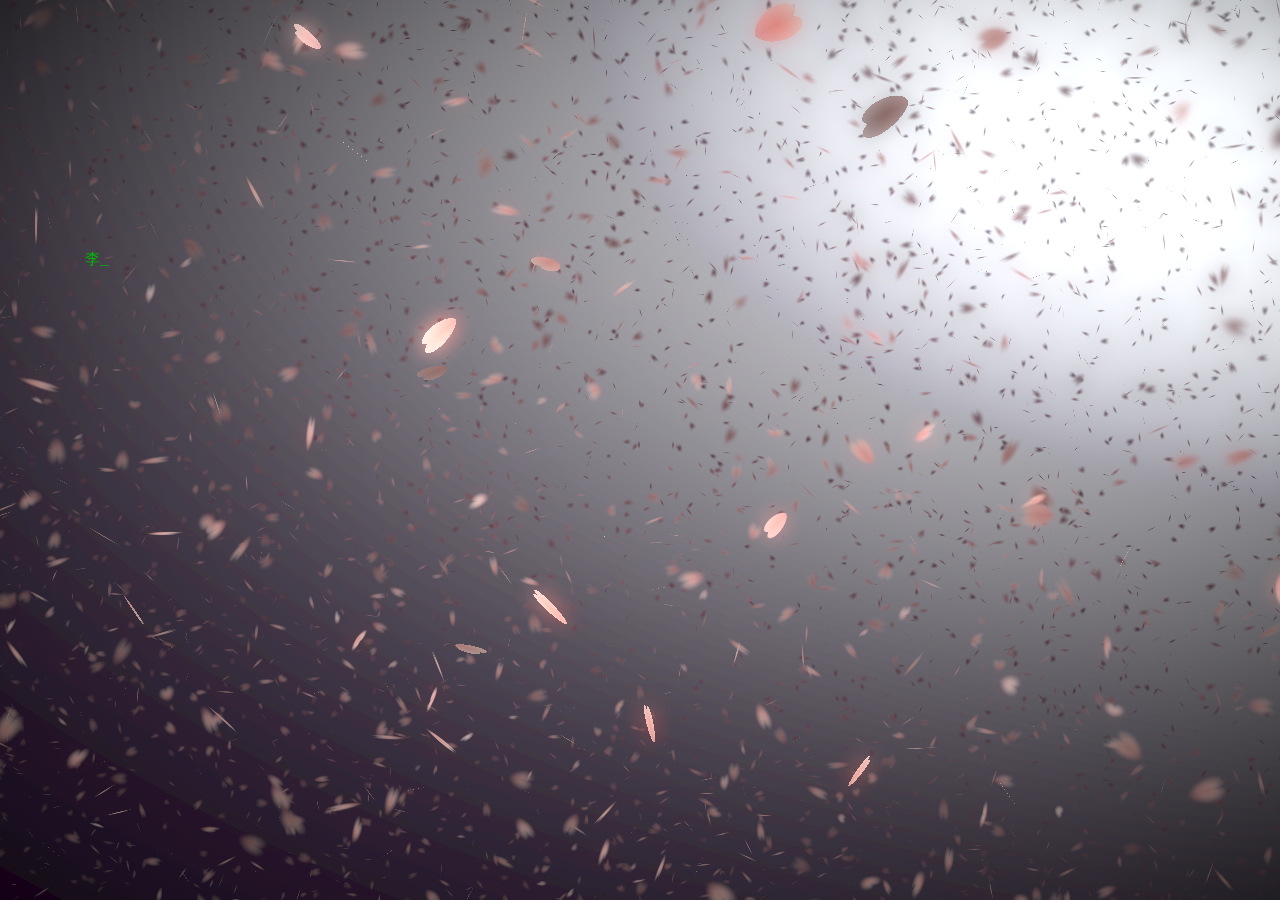
==== loveyou/index.html @ 6bc4e4ee "Update index.html" ====
<!DOCTYPE HTML>
<html lang="en">
<head>
    <title>I Love you</title>
    <meta http-equiv="content-type" content="text/html; charset=UTF-8">
    <style type="text/css">
        body {
            margin: 0;
            padding: 0;
            background: #ffe;
            font-size: 12px;
            overflow: auto
        }
        #mainDiv {
            width: 100%;
            height: 100%
        }
        #loveHeart {
            float: left;
            width: 670px;
            height: 625px
        }
        #garden {
            width: 100%;
            height: 100%
        }
        #elapseClock {
            text-align: right;
            font-size: 18px;
            margin-top: 10px;
            margin-bottom: 10px
        }
        #words {
            font-family: "sans-serif";
            width: 500px;
            font-size: 24px;
            color: #666
        }
        #messages {
            display: none
        }
        #elapseClock .digit {
            font-family: "digit";
            font-size: 36px
        }
        #loveu {
            padding: 5px;
            font-size: 22px;
            margin-top: 80px;
            margin-right: 120px;
            text-align: right;
            display: none
        }
        #loveu .signature {
            margin-top: 10px;
            font-size: 20px;
            font-style: italic
        }
        #clickSound {
            display: none
        }
        #code {
            float: left;
            width: 440px;
            height: 400px;
            color: #333;
            font-family: "Consolas", "Monaco", "Bitstream Vera Sans Mono", "Courier New", "sans-serif";
            font-size: 15px;
            line-height: 1.5
        }
        #code .string {
            color: #2a36ff
        }
        #code .keyword {
            color: #7f0055;
            font-weight: bold
        }
        #code .placeholder {
            margin-left: 15px
        }
        #code .space {
            margin-left: 7px
        }
        #code .comments {
            color: #02BB02;
        }
        #copyright {
            margin-top: 10px;
            text-align: center;
            width: 100%;
            color: #666
        }
        #errorMsg {
            width: 100%;
            text-align: center;
            font-size: 24px;
            position: absolute;
            top: 100px;
            left: 0
        }
        #copyright a {
            color: #666
        }
    </style>
    <script type="text/javascript">
        (function (A, w) {
            function ma() {
                if (!c.isReady) {
                    try {
                        s.documentElement.doScroll("left")
                    } catch (a) {
                        setTimeout(ma, 1);
                        return
                    }
                    c.ready()
                }
            }
            function Qa(a, b) {
                b.src ? c.ajax({
                    url: b.src,
                    async: false,
                    dataType: "script"
                }) : c.globalEval(b.text || b.textContent || b.innerHTML || "");
                b.parentNode && b.parentNode.removeChild(b)
            }
            function X(a, b, d, f, e, j) {
                var i = a.length;
                if (typeof b === "object") {
                    for (var o in b) X(a, o, b[o], f, e, d);
                    return a
                }
                if (d !== w) {
                    f = !j && f && c.isFunction(d);
                    for (o = 0; o < i; o++) e(a[o], b, f ? d.call(a[o], o, e(a[o], b)) : d, j);
                    return a
                }
                return i ?
                    e(a[0], b) : w
            }

            function J() {
                return (new Date).getTime()
            }

            function Y() {
                return false
            }

            function Z() {
                return true
            }

            function na(a, b, d) {
                d[0].type = a;
                return c.event.handle.apply(b, d)
            }

            function oa(a) {
                var b, d = [], f = [], e = arguments, j, i, o, k, n, r;
                i = c.data(this, "events");
                if (!(a.liveFired === this || !i || !i.live || a.button && a.type === "click")) {
                    a.liveFired = this;
                    var u = i.live.slice(0);
                    for (k = 0; k < u.length; k++) {
                        i = u[k];
                        i.origType.replace(O, "") === a.type ? f.push(i.selector) : u.splice(k--, 1)
                    }
                    j = c(a.target).closest(f, a.currentTarget);
                    n = 0;
                    for (r =
                             j.length; n < r; n++) for (k = 0; k < u.length; k++) {
                        i = u[k];
                        if (j[n].selector === i.selector) {
                            o = j[n].elem;
                            f = null;
                            if (i.preType === "mouseenter" || i.preType === "mouseleave") f = c(a.relatedTarget).closest(i.selector)[0];
                            if (!f || f !== o) d.push({elem: o, handleObj: i})
                        }
                    }
                    n = 0;
                    for (r = d.length; n < r; n++) {
                        j = d[n];
                        a.currentTarget = j.elem;
                        a.data = j.handleObj.data;
                        a.handleObj = j.handleObj;
                        if (j.handleObj.origHandler.apply(j.elem, e) === false) {
                            b = false;
                            break
                        }
                    }
                    return b
                }
            }

            function pa(a, b) {
                return "live." + (a && a !== "*" ? a + "." : "") + b.replace(/\./g, "`").replace(/ /g,
                    "&")
            }

            function qa(a) {
                return !a || !a.parentNode || a.parentNode.nodeType === 11
            }

            function ra(a, b) {
                var d = 0;
                b.each(function () {
                    if (this.nodeName === (a[d] && a[d].nodeName)) {
                        var f = c.data(a[d++]), e = c.data(this, f);
                        if (f = f && f.events) {
                            delete e.handle;
                            e.events = {};
                            for (var j in f) for (var i in f[j]) c.event.add(this, j, f[j][i], f[j][i].data)
                        }
                    }
                })
            }

            function sa(a, b, d) {
                var f, e, j;
                b = b && b[0] ? b[0].ownerDocument || b[0] : s;
                if (a.length === 1 && typeof a[0] === "string" && a[0].length < 512 && b === s && !ta.test(a[0]) && (c.support.checkClone || !ua.test(a[0]))) {
                    e =
                        true;
                    if (j = c.fragments[a[0]]) if (j !== 1) f = j
                }
                if (!f) {
                    f = b.createDocumentFragment();
                    c.clean(a, b, f, d)
                }
                if (e) c.fragments[a[0]] = j ? f : 1;
                return {fragment: f, cacheable: e}
            }

            function K(a, b) {
                var d = {};
                c.each(va.concat.apply([], va.slice(0, b)), function () {
                    d[this] = a
                });
                return d
            }

            function wa(a) {
                return "scrollTo" in a && a.document ? a : a.nodeType === 9 ? a.defaultView || a.parentWindow : false
            }

            var c = function (a, b) {
                    return new c.fn.init(a, b)
                }, Ra = A.jQuery, Sa = A.$, s = A.document, T, Ta = /^[^<]*(<[\w\W]+>)[^>]*$|^#([\w-]+)$/,
                Ua = /^.[^:#\[\.,]*$/,
                Va = /\S/,
                Wa = /^(\s|\u00A0)+|(\s|\u00A0)+$/g, Xa = /^<(\w+)\s*\/?>(?:<\/\1>)?$/, P = navigator.userAgent,
                xa = false,
                Q = [], L, $ = Object.prototype.toString, aa = Object.prototype.hasOwnProperty,
                ba = Array.prototype.push,
                R = Array.prototype.slice, ya = Array.prototype.indexOf;
            c.fn = c.prototype = {
                init: function (a, b) {
                    var d, f;
                    if (!a) return this;
                    if (a.nodeType) {
                        this.context = this[0] = a;
                        this.length = 1;
                        return this
                    }
                    if (a === "body" && !b) {
                        this.context = s;
                        this[0] = s.body;
                        this.selector = "body";
                        this.length = 1;
                        return this
                    }
                    if (typeof a === "string") if ((d = Ta.exec(a)) &&
                        (d[1] || !b)) if (d[1]) {
                        f = b ? b.ownerDocument || b : s;
                        if (a = Xa.exec(a)) if (c.isPlainObject(b)) {
                            a = [s.createElement(a[1])];
                            c.fn.attr.call(a, b, true)
                        } else a = [f.createElement(a[1])]; else {
                            a = sa([d[1]], [f]);
                            a = (a.cacheable ? a.fragment.cloneNode(true) : a.fragment).childNodes
                        }
                        return c.merge(this, a)
                    } else {
                        if (b = s.getElementById(d[2])) {
                            if (b.id !== d[2]) return T.find(a);
                            this.length = 1;
                            this[0] = b
                        }
                        this.context = s;
                        this.selector = a;
                        return this
                    } else if (!b && /^\w+$/.test(a)) {
                        this.selector = a;
                        this.context = s;
                        a = s.getElementsByTagName(a);
                        return c.merge(this,
                            a)
                    } else return !b || b.jquery ? (b || T).find(a) : c(b).find(a); else if (c.isFunction(a)) return T.ready(a);
                    if (a.selector !== w) {
                        this.selector = a.selector;
                        this.context = a.context
                    }
                    return c.makeArray(a, this)
                }, selector: "", jquery: "1.4.2", length: 0, size: function () {
                    return this.length
                }, toArray: function () {
                    return R.call(this, 0)
                }, get: function (a) {
                    return a == null ? this.toArray() : a < 0 ? this.slice(a)[0] : this[a]
                }, pushStack: function (a, b, d) {
                    var f = c();
                    c.isArray(a) ? ba.apply(f, a) : c.merge(f, a);
                    f.prevObject = this;
                    f.context = this.context;
                    if (b ===
                        "find") f.selector = this.selector + (this.selector ? " " : "") + d; else if (b) f.selector = this.selector + "." + b + "(" + d + ")";
                    return f
                }, each: function (a, b) {
                    return c.each(this, a, b)
                }, ready: function (a) {
                    c.bindReady();
                    if (c.isReady) a.call(s, c); else Q && Q.push(a);
                    return this
                }, eq: function (a) {
                    return a === -1 ? this.slice(a) : this.slice(a, +a + 1)
                }, first: function () {
                    return this.eq(0)
                }, last: function () {
                    return this.eq(-1)
                }, slice: function () {
                    return this.pushStack(R.apply(this, arguments), "slice", R.call(arguments).join(","))
                }, map: function (a) {
                    return this.pushStack(c.map(this,
                        function (b, d) {
                            return a.call(b, d, b)
                        }))
                }, end: function () {
                    return this.prevObject || c(null)
                }, push: ba, sort: [].sort, splice: [].splice
            };
            c.fn.init.prototype = c.fn;
            c.extend = c.fn.extend = function () {
                var a = arguments[0] || {}, b = 1, d = arguments.length, f = false, e, j, i, o;
                if (typeof a === "boolean") {
                    f = a;
                    a = arguments[1] || {};
                    b = 2
                }
                if (typeof a !== "object" && !c.isFunction(a)) a = {};
                if (d === b) {
                    a = this;
                    --b
                }
                for (; b < d; b++) if ((e = arguments[b]) != null) for (j in e) {
                    i = a[j];
                    o = e[j];
                    if (a !== o) if (f && o && (c.isPlainObject(o) || c.isArray(o))) {
                        i = i && (c.isPlainObject(i) ||
                            c.isArray(i)) ? i : c.isArray(o) ? [] : {};
                        a[j] = c.extend(f, i, o)
                    } else if (o !== w) a[j] = o
                }
                return a
            };
            c.extend({
                noConflict: function (a) {
                    A.$ = Sa;
                    if (a) A.jQuery = Ra;
                    return c
                }, isReady: false, ready: function () {
                    if (!c.isReady) {
                        if (!s.body) return setTimeout(c.ready, 13);
                        c.isReady = true;
                        if (Q) {
                            for (var a, b = 0; a = Q[b++];) a.call(s, c);
                            Q = null
                        }
                        c.fn.triggerHandler && c(s).triggerHandler("ready")
                    }
                }, bindReady: function () {
                    if (!xa) {
                        xa = true;
                        if (s.readyState === "complete") return c.ready();
                        if (s.addEventListener) {
                            s.addEventListener("DOMContentLoaded",
                                L, false);
                            A.addEventListener("load", c.ready, false)
                        } else if (s.attachEvent) {
                            s.attachEvent("onreadystatechange", L);
                            A.attachEvent("onload", c.ready);
                            var a = false;
                            try {
                                a = A.frameElement == null
                            } catch (b) {
                            }
                            s.documentElement.doScroll && a && ma()
                        }
                    }
                }, isFunction: function (a) {
                    return $.call(a) === "[object Function]"
                }, isArray: function (a) {
                    return $.call(a) === "[object Array]"
                }, isPlainObject: function (a) {
                    if (!a || $.call(a) !== "[object Object]" || a.nodeType || a.setInterval) return false;
                    if (a.constructor && !aa.call(a, "constructor") && !aa.call(a.constructor.prototype,
                        "isPrototypeOf")) return false;
                    var b;
                    for (b in a) ;
                    return b === w || aa.call(a, b)
                }, isEmptyObject: function (a) {
                    for (var b in a) return false;
                    return true
                }, error: function (a) {
                    throw a;
                }, parseJSON: function (a) {
                    if (typeof a !== "string" || !a) return null;
                    a = c.trim(a);
                    if (/^[\],:{}\s]*$/.test(a.replace(/\\(?:["\\\/bfnrt]|u[0-9a-fA-F]{4})/g, "@").replace(/"[^"\\\n\r]*"|true|false|null|-?\d+(?:\.\d*)?(?:[eE][+\-]?\d+)?/g, "]").replace(/(?:^|:|,)(?:\s*\[)+/g, ""))) return A.JSON && A.JSON.parse ? A.JSON.parse(a) : (new Function("return " +
                        a))(); else c.error("Invalid JSON: " + a)
                }, noop: function () {
                }, globalEval: function (a) {
                    if (a && Va.test(a)) {
                        var b = s.getElementsByTagName("head")[0] || s.documentElement, d = s.createElement("script");
                        d.type = "text/javascript";
                        if (c.support.scriptEval) d.appendChild(s.createTextNode(a)); else d.text = a;
                        b.insertBefore(d, b.firstChild);
                        b.removeChild(d)
                    }
                }, nodeName: function (a, b) {
                    return a.nodeName && a.nodeName.toUpperCase() === b.toUpperCase()
                }, each: function (a, b, d) {
                    var f, e = 0, j = a.length, i = j === w || c.isFunction(a);
                    if (d) if (i) for (f in a) {
                        if (b.apply(a[f],
                            d) === false) break
                    } else for (; e < j;) {
                        if (b.apply(a[e++], d) === false) break
                    } else if (i) for (f in a) {
                        if (b.call(a[f], f, a[f]) === false) break
                    } else for (d = a[0]; e < j && b.call(d, e, d) !== false; d = a[++e]) ;
                    return a
                }, trim: function (a) {
                    return (a || "").replace(Wa, "")
                }, makeArray: function (a, b) {
                    b = b || [];
                    if (a != null) a.length == null || typeof a === "string" || c.isFunction(a) || typeof a !== "function" && a.setInterval ? ba.call(b, a) : c.merge(b, a);
                    return b
                }, inArray: function (a, b) {
                    if (b.indexOf) return b.indexOf(a);
                    for (var d = 0, f = b.length; d < f; d++) if (b[d] ===
                        a) return d;
                    return -1
                }, merge: function (a, b) {
                    var d = a.length, f = 0;
                    if (typeof b.length === "number") for (var e = b.length; f < e; f++) a[d++] = b[f]; else for (; b[f] !== w;) a[d++] = b[f++];
                    a.length = d;
                    return a
                }, grep: function (a, b, d) {
                    for (var f = [], e = 0, j = a.length; e < j; e++) !d !== !b(a[e], e) && f.push(a[e]);
                    return f
                }, map: function (a, b, d) {
                    for (var f = [], e, j = 0, i = a.length; j < i; j++) {
                        e = b(a[j], j, d);
                        if (e != null) f[f.length] = e
                    }
                    return f.concat.apply([], f)
                }, guid: 1, proxy: function (a, b, d) {
                    if (arguments.length === 2) if (typeof b === "string") {
                        d = a;
                        a = d[b];
                        b = w
                    } else if (b &&
                        !c.isFunction(b)) {
                        d = b;
                        b = w
                    }
                    if (!b && a) b = function () {
                        return a.apply(d || this, arguments)
                    };
                    if (a) b.guid = a.guid = a.guid || b.guid || c.guid++;
                    return b
                }, uaMatch: function (a) {
                    a = a.toLowerCase();
                    a = /(webkit)[ \/]([\w.]+)/.exec(a) || /(opera)(?:.*version)?[ \/]([\w.]+)/.exec(a) || /(msie) ([\w.]+)/.exec(a) || !/compatible/.test(a) && /(mozilla)(?:.*? rv:([\w.]+))?/.exec(a) || [];
                    return {browser: a[1] || "", version: a[2] || "0"}
                }, browser: {}
            });
            P = c.uaMatch(P);
            if (P.browser) {
                c.browser[P.browser] = true;
                c.browser.version = P.version
            }
            if (c.browser.webkit) c.browser.safari =
                true;
            if (ya) c.inArray = function (a, b) {
                return ya.call(b, a)
            };
            T = c(s);
            if (s.addEventListener) L = function () {
                s.removeEventListener("DOMContentLoaded", L, false);
                c.ready()
            }; else if (s.attachEvent) L = function () {
                if (s.readyState === "complete") {
                    s.detachEvent("onreadystatechange", L);
                    c.ready()
                }
            };
            (function () {
                c.support = {};
                var a = s.documentElement, b = s.createElement("script"), d = s.createElement("div"),
                    f = "script" + J();
                d.style.display = "none";
                d.innerHTML = "   <link/><table></table><a href='/a' style='color:red;float:left;opacity:.55;'>a</a><input type='checkbox'/>";
                var e = d.getElementsByTagName("*"), j = d.getElementsByTagName("a")[0];
                if (!(!e || !e.length || !j)) {
                    c.support = {
                        leadingWhitespace: d.firstChild.nodeType === 3,
                        tbody: !d.getElementsByTagName("tbody").length,
                        htmlSerialize: !!d.getElementsByTagName("link").length,
                        style: /red/.test(j.getAttribute("style")),
                        hrefNormalized: j.getAttribute("href") === "/a",
                        opacity: /^0.55$/.test(j.style.opacity),
                        cssFloat: !!j.style.cssFloat,
                        checkOn: d.getElementsByTagName("input")[0].value === "on",
                        optSelected: s.createElement("select").appendChild(s.createElement("option")).selected,
                        parentNode: d.removeChild(d.appendChild(s.createElement("div"))).parentNode === null,
                        deleteExpando: true,
                        checkClone: false,
                        scriptEval: false,
                        noCloneEvent: true,
                        boxModel: null
                    };
                    b.type = "text/javascript";
                    try {
                        b.appendChild(s.createTextNode("window." + f + "=1;"))
                    } catch (i) {
                    }
                    a.insertBefore(b, a.firstChild);
                    if (A[f]) {
                        c.support.scriptEval = true;
                        delete A[f]
                    }
                    try {
                        delete b.test
                    } catch (o) {
                        c.support.deleteExpando = false
                    }
                    a.removeChild(b);
                    if (d.attachEvent && d.fireEvent) {
                        d.attachEvent("onclick", function k() {
                            c.support.noCloneEvent =
                                false;
                            d.detachEvent("onclick", k)
                        });
                        d.cloneNode(true).fireEvent("onclick")
                    }
                    d = s.createElement("div");
                    d.innerHTML = "<input type='radio' name='radiotest' checked='checked'/>";
                    a = s.createDocumentFragment();
                    a.appendChild(d.firstChild);
                    c.support.checkClone = a.cloneNode(true).cloneNode(true).lastChild.checked;
                    c(function () {
                        var k = s.createElement("div");
                        k.style.width = k.style.paddingLeft = "1px";
                        s.body.appendChild(k);
                        c.boxModel = c.support.boxModel = k.offsetWidth === 2;
                        s.body.removeChild(k).style.display = "none"
                    });
                    a = function (k) {
                        var n =
                            s.createElement("div");
                        k = "on" + k;
                        var r = k in n;
                        if (!r) {
                            n.setAttribute(k, "return;");
                            r = typeof n[k] === "function"
                        }
                        return r
                    };
                    c.support.submitBubbles = a("submit");
                    c.support.changeBubbles = a("change");
                    a = b = d = e = j = null
                }
            })();
            c.props = {
                "for": "htmlFor",
                "class": "className",
                readonly: "readOnly",
                maxlength: "maxLength",
                cellspacing: "cellSpacing",
                rowspan: "rowSpan",
                colspan: "colSpan",
                tabindex: "tabIndex",
                usemap: "useMap",
                frameborder: "frameBorder"
            };
            var G = "jQuery" + J(), Ya = 0, za = {};
            c.extend({
                cache: {}, expando: G, noData: {
                    embed: true, object: true,
                    applet: true
                }, data: function (a, b, d) {
                    if (!(a.nodeName && c.noData[a.nodeName.toLowerCase()])) {
                        a = a == A ? za : a;
                        var f = a[G], e = c.cache;
                        if (!f && typeof b === "string" && d === w) return null;
                        f || (f = ++Ya);
                        if (typeof b === "object") {
                            a[G] = f;
                            e[f] = c.extend(true, {}, b)
                        } else if (!e[f]) {
                            a[G] = f;
                            e[f] = {}
                        }
                        a = e[f];
                        if (d !== w) a[b] = d;
                        return typeof b === "string" ? a[b] : a
                    }
                }, removeData: function (a, b) {
                    if (!(a.nodeName && c.noData[a.nodeName.toLowerCase()])) {
                        a = a == A ? za : a;
                        var d = a[G], f = c.cache, e = f[d];
                        if (b) {
                            if (e) {
                                delete e[b];
                                c.isEmptyObject(e) && c.removeData(a)
                            }
                        } else {
                            if (c.support.deleteExpando) delete a[c.expando];
                            else a.removeAttribute && a.removeAttribute(c.expando);
                            delete f[d]
                        }
                    }
                }
            });
            c.fn.extend({
                data: function (a, b) {
                    if (typeof a === "undefined" && this.length) return c.data(this[0]); else if (typeof a === "object") return this.each(function () {
                        c.data(this, a)
                    });
                    var d = a.split(".");
                    d[1] = d[1] ? "." + d[1] : "";
                    if (b === w) {
                        var f = this.triggerHandler("getData" + d[1] + "!", [d[0]]);
                        if (f === w && this.length) f = c.data(this[0], a);
                        return f === w && d[1] ? this.data(d[0]) : f
                    } else return this.trigger("setData" + d[1] + "!", [d[0], b]).each(function () {
                        c.data(this,
                            a, b)
                    })
                }, removeData: function (a) {
                    return this.each(function () {
                        c.removeData(this, a)
                    })
                }
            });
            c.extend({
                queue: function (a, b, d) {
                    if (a) {
                        b = (b || "fx") + "queue";
                        var f = c.data(a, b);
                        if (!d) return f || [];
                        if (!f || c.isArray(d)) f = c.data(a, b, c.makeArray(d)); else f.push(d);
                        return f
                    }
                }, dequeue: function (a, b) {
                    b = b || "fx";
                    var d = c.queue(a, b), f = d.shift();
                    if (f === "inprogress") f = d.shift();
                    if (f) {
                        b === "fx" && d.unshift("inprogress");
                        f.call(a, function () {
                            c.dequeue(a, b)
                        })
                    }
                }
            });
            c.fn.extend({
                queue: function (a, b) {
                    if (typeof a !== "string") {
                        b = a;
                        a = "fx"
                    }
                    if (b ===
                        w) return c.queue(this[0], a);
                    return this.each(function () {
                        var d = c.queue(this, a, b);
                        a === "fx" && d[0] !== "inprogress" && c.dequeue(this, a)
                    })
                }, dequeue: function (a) {
                    return this.each(function () {
                        c.dequeue(this, a)
                    })
                }, delay: function (a, b) {
                    a = c.fx ? c.fx.speeds[a] || a : a;
                    b = b || "fx";
                    return this.queue(b, function () {
                        var d = this;
                        setTimeout(function () {
                            c.dequeue(d, b)
                        }, a)
                    })
                }, clearQueue: function (a) {
                    return this.queue(a || "fx", [])
                }
            });
            var Aa = /[\n\t]/g, ca = /\s+/, Za = /\r/g, $a = /href|src|style/, ab = /(button|input)/i,
                bb = /(button|input|object|select|textarea)/i,
                cb = /^(a|area)$/i, Ba = /radio|checkbox/;
            c.fn.extend({
                attr: function (a, b) {
                    return X(this, a, b, true, c.attr)
                }, removeAttr: function (a) {
                    return this.each(function () {
                        c.attr(this, a, "");
                        this.nodeType === 1 && this.removeAttribute(a)
                    })
                }, addClass: function (a) {
                    if (c.isFunction(a)) return this.each(function (n) {
                        var r = c(this);
                        r.addClass(a.call(this, n, r.attr("class")))
                    });
                    if (a && typeof a === "string") for (var b = (a || "").split(ca), d = 0, f = this.length; d < f; d++) {
                        var e = this[d];
                        if (e.nodeType === 1) if (e.className) {
                            for (var j = " " + e.className + " ",
                                     i = e.className, o = 0, k = b.length; o < k; o++) if (j.indexOf(" " + b[o] + " ") < 0) i += " " + b[o];
                            e.className = c.trim(i)
                        } else e.className = a
                    }
                    return this
                }, removeClass: function (a) {
                    if (c.isFunction(a)) return this.each(function (k) {
                        var n = c(this);
                        n.removeClass(a.call(this, k, n.attr("class")))
                    });
                    if (a && typeof a === "string" || a === w) for (var b = (a || "").split(ca), d = 0, f = this.length; d < f; d++) {
                        var e = this[d];
                        if (e.nodeType === 1 && e.className) if (a) {
                            for (var j = (" " + e.className + " ").replace(Aa, " "), i = 0, o = b.length; i < o; i++) j = j.replace(" " + b[i] + " ",
                                " ");
                            e.className = c.trim(j)
                        } else e.className = ""
                    }
                    return this
                }, toggleClass: function (a, b) {
                    var d = typeof a, f = typeof b === "boolean";
                    if (c.isFunction(a)) return this.each(function (e) {
                        var j = c(this);
                        j.toggleClass(a.call(this, e, j.attr("class"), b), b)
                    });
                    return this.each(function () {
                        if (d === "string") for (var e, j = 0, i = c(this), o = b, k = a.split(ca); e = k[j++];) {
                            o = f ? o : !i.hasClass(e);
                            i[o ? "addClass" : "removeClass"](e)
                        } else if (d === "undefined" || d === "boolean") {
                            this.className && c.data(this, "__className__", this.className);
                            this.className =
                                this.className || a === false ? "" : c.data(this, "__className__") || ""
                        }
                    })
                }, hasClass: function (a) {
                    a = " " + a + " ";
                    for (var b = 0, d = this.length; b < d; b++) if ((" " + this[b].className + " ").replace(Aa, " ").indexOf(a) > -1) return true;
                    return false
                }, val: function (a) {
                    if (a === w) {
                        var b = this[0];
                        if (b) {
                            if (c.nodeName(b, "option")) return (b.attributes.value || {}).specified ? b.value : b.text;
                            if (c.nodeName(b, "select")) {
                                var d = b.selectedIndex, f = [], e = b.options;
                                b = b.type === "select-one";
                                if (d < 0) return null;
                                var j = b ? d : 0;
                                for (d = b ? d + 1 : e.length; j < d; j++) {
                                    var i =
                                        e[j];
                                    if (i.selected) {
                                        a = c(i).val();
                                        if (b) return a;
                                        f.push(a)
                                    }
                                }
                                return f
                            }
                            if (Ba.test(b.type) && !c.support.checkOn) return b.getAttribute("value") === null ? "on" : b.value;
                            return (b.value || "").replace(Za, "")
                        }
                        return w
                    }
                    var o = c.isFunction(a);
                    return this.each(function (k) {
                        var n = c(this), r = a;
                        if (this.nodeType === 1) {
                            if (o) r = a.call(this, k, n.val());
                            if (typeof r === "number") r += "";
                            if (c.isArray(r) && Ba.test(this.type)) this.checked = c.inArray(n.val(), r) >= 0; else if (c.nodeName(this, "select")) {
                                var u = c.makeArray(r);
                                c("option", this).each(function () {
                                    this.selected =
                                        c.inArray(c(this).val(), u) >= 0
                                });
                                if (!u.length) this.selectedIndex = -1
                            } else this.value = r
                        }
                    })
                }
            });
            c.extend({
                attrFn: {
                    val: true,
                    css: true,
                    html: true,
                    text: true,
                    data: true,
                    width: true,
                    height: true,
                    offset: true
                },
                attr: function (a, b, d, f) {
                    if (!a || a.nodeType === 3 || a.nodeType === 8) return w;
                    if (f && b in c.attrFn) return c(a)[b](d);
                    f = a.nodeType !== 1 || !c.isXMLDoc(a);
                    var e = d !== w;
                    b = f && c.props[b] || b;
                    if (a.nodeType === 1) {
                        var j = $a.test(b);
                        if (b in a && f && !j) {
                            if (e) {
                                b === "type" && ab.test(a.nodeName) && a.parentNode && c.error("type property can't be changed");
                                a[b] = d
                            }
                            if (c.nodeName(a, "form") && a.getAttributeNode(b)) return a.getAttributeNode(b).nodeValue;
                            if (b === "tabIndex") return (b = a.getAttributeNode("tabIndex")) && b.specified ? b.value : bb.test(a.nodeName) || cb.test(a.nodeName) && a.href ? 0 : w;
                            return a[b]
                        }
                        if (!c.support.style && f && b === "style") {
                            if (e) a.style.cssText = "" + d;
                            return a.style.cssText
                        }
                        e && a.setAttribute(b, "" + d);
                        a = !c.support.hrefNormalized && f && j ? a.getAttribute(b, 2) : a.getAttribute(b);
                        return a === null ? w : a
                    }
                    return c.style(a, b, d)
                }
            });
            var O = /\.(.*)$/, db = function (a) {
                return a.replace(/[^\w\s\.\|`]/g,
                    function (b) {
                        return "\\" + b
                    })
            };
            c.event = {
                add: function (a, b, d, f) {
                    if (!(a.nodeType === 3 || a.nodeType === 8)) {
                        if (a.setInterval && a !== A && !a.frameElement) a = A;
                        var e, j;
                        if (d.handler) {
                            e = d;
                            d = e.handler
                        }
                        if (!d.guid) d.guid = c.guid++;
                        if (j = c.data(a)) {
                            var i = j.events = j.events || {}, o = j.handle;
                            if (!o) j.handle = o = function () {
                                return typeof c !== "undefined" && !c.event.triggered ? c.event.handle.apply(o.elem, arguments) : w
                            };
                            o.elem = a;
                            b = b.split(" ");
                            for (var k, n = 0, r; k = b[n++];) {
                                j = e ? c.extend({}, e) : {handler: d, data: f};
                                if (k.indexOf(".") > -1) {
                                    r = k.split(".");
                                    k = r.shift();
                                    j.namespace = r.slice(0).sort().join(".")
                                } else {
                                    r = [];
                                    j.namespace = ""
                                }
                                j.type = k;
                                j.guid = d.guid;
                                var u = i[k], z = c.event.special[k] || {};
                                if (!u) {
                                    u = i[k] = [];
                                    if (!z.setup || z.setup.call(a, f, r, o) === false) if (a.addEventListener) a.addEventListener(k, o, false); else a.attachEvent && a.attachEvent("on" + k, o)
                                }
                                if (z.add) {
                                    z.add.call(a, j);
                                    if (!j.handler.guid) j.handler.guid = d.guid
                                }
                                u.push(j);
                                c.event.global[k] = true
                            }
                            a = null
                        }
                    }
                },
                global: {},
                remove: function (a, b, d, f) {
                    if (!(a.nodeType === 3 || a.nodeType === 8)) {
                        var e, j = 0, i, o, k, n, r, u, z = c.data(a),
                            C = z && z.events;
                        if (z && C) {
                            if (b && b.type) {
                                d = b.handler;
                                b = b.type
                            }
                            if (!b || typeof b === "string" && b.charAt(0) === ".") {
                                b = b || "";
                                for (e in C) c.event.remove(a, e + b)
                            } else {
                                for (b = b.split(" "); e = b[j++];) {
                                    n = e;
                                    i = e.indexOf(".") < 0;
                                    o = [];
                                    if (!i) {
                                        o = e.split(".");
                                        e = o.shift();
                                        k = new RegExp("(^|\\.)" + c.map(o.slice(0).sort(), db).join("\\.(?:.*\\.)?") + "(\\.|$)")
                                    }
                                    if (r = C[e]) if (d) {
                                        n = c.event.special[e] || {};
                                        for (B = f || 0; B < r.length; B++) {
                                            u = r[B];
                                            if (d.guid === u.guid) {
                                                if (i || k.test(u.namespace)) {
                                                    f == null && r.splice(B--, 1);
                                                    n.remove && n.remove.call(a, u)
                                                }
                                                if (f !=
                                                    null) break
                                            }
                                        }
                                        if (r.length === 0 || f != null && r.length === 1) {
                                            if (!n.teardown || n.teardown.call(a, o) === false) Ca(a, e, z.handle);
                                            delete C[e]
                                        }
                                    } else for (var B = 0; B < r.length; B++) {
                                        u = r[B];
                                        if (i || k.test(u.namespace)) {
                                            c.event.remove(a, n, u.handler, B);
                                            r.splice(B--, 1)
                                        }
                                    }
                                }
                                if (c.isEmptyObject(C)) {
                                    if (b = z.handle) b.elem = null;
                                    delete z.events;
                                    delete z.handle;
                                    c.isEmptyObject(z) && c.removeData(a)
                                }
                            }
                        }
                    }
                },
                trigger: function (a, b, d, f) {
                    var e = a.type || a;
                    if (!f) {
                        a = typeof a === "object" ? a[G] ? a : c.extend(c.Event(e), a) : c.Event(e);
                        if (e.indexOf("!") >= 0) {
                            a.type =
                                e = e.slice(0, -1);
                            a.exclusive = true
                        }
                        if (!d) {
                            a.stopPropagation();
                            c.event.global[e] && c.each(c.cache, function () {
                                this.events && this.events[e] && c.event.trigger(a, b, this.handle.elem)
                            })
                        }
                        if (!d || d.nodeType === 3 || d.nodeType === 8) return w;
                        a.result = w;
                        a.target = d;
                        b = c.makeArray(b);
                        b.unshift(a)
                    }
                    a.currentTarget = d;
                    (f = c.data(d, "handle")) && f.apply(d, b);
                    f = d.parentNode || d.ownerDocument;
                    try {
                        if (!(d && d.nodeName && c.noData[d.nodeName.toLowerCase()])) if (d["on" + e] && d["on" + e].apply(d, b) === false) a.result = false
                    } catch (j) {
                    }
                    if (!a.isPropagationStopped() &&
                        f) c.event.trigger(a, b, f, true); else if (!a.isDefaultPrevented()) {
                        f = a.target;
                        var i, o = c.nodeName(f, "a") && e === "click", k = c.event.special[e] || {};
                        if ((!k._default || k._default.call(d, a) === false) && !o && !(f && f.nodeName && c.noData[f.nodeName.toLowerCase()])) {
                            try {
                                if (f[e]) {
                                    if (i = f["on" + e]) f["on" + e] = null;
                                    c.event.triggered = true;
                                    f[e]()
                                }
                            } catch (n) {
                            }
                            if (i) f["on" + e] = i;
                            c.event.triggered = false
                        }
                    }
                },
                handle: function (a) {
                    var b, d, f, e;
                    a = arguments[0] = c.event.fix(a || A.event);
                    a.currentTarget = this;
                    b = a.type.indexOf(".") < 0 && !a.exclusive;
                    if (!b) {
                        d = a.type.split(".");
                        a.type = d.shift();
                        f = new RegExp("(^|\\.)" + d.slice(0).sort().join("\\.(?:.*\\.)?") + "(\\.|$)")
                    }
                    e = c.data(this, "events");
                    d = e[a.type];
                    if (e && d) {
                        d = d.slice(0);
                        e = 0;
                        for (var j = d.length; e < j; e++) {
                            var i = d[e];
                            if (b || f.test(i.namespace)) {
                                a.handler = i.handler;
                                a.data = i.data;
                                a.handleObj = i;
                                i = i.handler.apply(this, arguments);
                                if (i !== w) {
                                    a.result = i;
                                    if (i === false) {
                                        a.preventDefault();
                                        a.stopPropagation()
                                    }
                                }
                                if (a.isImmediatePropagationStopped()) break
                            }
                        }
                    }
                    return a.result
                },
                props: "altKey attrChange attrName bubbles button cancelable charCode clientX clientY ctrlKey currentTarget data detail eventPhase fromElement handler keyCode layerX layerY metaKey newValue offsetX offsetY originalTarget pageX pageY prevValue relatedNode relatedTarget screenX screenY shiftKey srcElement target toElement view wheelDelta which".split(" "),
                fix: function (a) {
                    if (a[G]) return a;
                    var b = a;
                    a = c.Event(b);
                    for (var d = this.props.length, f; d;) {
                        f = this.props[--d];
                        a[f] = b[f]
                    }
                    if (!a.target) a.target = a.srcElement || s;
                    if (a.target.nodeType === 3) a.target = a.target.parentNode;
                    if (!a.relatedTarget && a.fromElement) a.relatedTarget = a.fromElement === a.target ? a.toElement : a.fromElement;
                    if (a.pageX == null && a.clientX != null) {
                        b = s.documentElement;
                        d = s.body;
                        a.pageX = a.clientX + (b && b.scrollLeft || d && d.scrollLeft || 0) - (b && b.clientLeft || d && d.clientLeft || 0);
                        a.pageY = a.clientY + (b && b.scrollTop ||
                            d && d.scrollTop || 0) - (b && b.clientTop || d && d.clientTop || 0)
                    }
                    if (!a.which && (a.charCode || a.charCode === 0 ? a.charCode : a.keyCode)) a.which = a.charCode || a.keyCode;
                    if (!a.metaKey && a.ctrlKey) a.metaKey = a.ctrlKey;
                    if (!a.which && a.button !== w) a.which = a.button & 1 ? 1 : a.button & 2 ? 3 : a.button & 4 ? 2 : 0;
                    return a
                },
                guid: 1E8,
                proxy: c.proxy,
                special: {
                    ready: {setup: c.bindReady, teardown: c.noop}, live: {
                        add: function (a) {
                            c.event.add(this, a.origType, c.extend({}, a, {handler: oa}))
                        }, remove: function (a) {
                            var b = true, d = a.origType.replace(O, "");
                            c.each(c.data(this,
                                "events").live || [], function () {
                                if (d === this.origType.replace(O, "")) return b = false
                            });
                            b && c.event.remove(this, a.origType, oa)
                        }
                    }, beforeunload: {
                        setup: function (a, b, d) {
                            if (this.setInterval) this.onbeforeunload = d;
                            return false
                        }, teardown: function (a, b) {
                            if (this.onbeforeunload === b) this.onbeforeunload = null
                        }
                    }
                }
            };
            var Ca = s.removeEventListener ? function (a, b, d) {
                a.removeEventListener(b, d, false)
            } : function (a, b, d) {
                a.detachEvent("on" + b, d)
            };
            c.Event = function (a) {
                if (!this.preventDefault) return new c.Event(a);
                if (a && a.type) {
                    this.originalEvent =
                        a;
                    this.type = a.type
                } else this.type = a;
                this.timeStamp = J();
                this[G] = true
            };
            c.Event.prototype = {
                preventDefault: function () {
                    this.isDefaultPrevented = Z;
                    var a = this.originalEvent;
                    if (a) {
                        a.preventDefault && a.preventDefault();
                        a.returnValue = false
                    }
                }, stopPropagation: function () {
                    this.isPropagationStopped = Z;
                    var a = this.originalEvent;
                    if (a) {
                        a.stopPropagation && a.stopPropagation();
                        a.cancelBubble = true
                    }
                }, stopImmediatePropagation: function () {
                    this.isImmediatePropagationStopped = Z;
                    this.stopPropagation()
                }, isDefaultPrevented: Y, isPropagationStopped: Y,
                isImmediatePropagationStopped: Y
            };
            var Da = function (a) {
                var b = a.relatedTarget;
                try {
                    for (; b && b !== this;) b = b.parentNode;
                    if (b !== this) {
                        a.type = a.data;
                        c.event.handle.apply(this, arguments)
                    }
                } catch (d) {
                }
            }, Ea = function (a) {
                a.type = a.data;
                c.event.handle.apply(this, arguments)
            };
            c.each({mouseenter: "mouseover", mouseleave: "mouseout"}, function (a, b) {
                c.event.special[a] = {
                    setup: function (d) {
                        c.event.add(this, b, d && d.selector ? Ea : Da, a)
                    }, teardown: function (d) {
                        c.event.remove(this, b, d && d.selector ? Ea : Da)
                    }
                }
            });
            if (!c.support.submitBubbles) c.event.special.submit =
                {
                    setup: function () {
                        if (this.nodeName.toLowerCase() !== "form") {
                            c.event.add(this, "click.specialSubmit", function (a) {
                                var b = a.target, d = b.type;
                                if ((d === "submit" || d === "image") && c(b).closest("form").length) return na("submit", this, arguments)
                            });
                            c.event.add(this, "keypress.specialSubmit", function (a) {
                                var b = a.target, d = b.type;
                                if ((d === "text" || d === "password") && c(b).closest("form").length && a.keyCode === 13) return na("submit", this, arguments)
                            })
                        } else return false
                    }, teardown: function () {
                        c.event.remove(this, ".specialSubmit")
                    }
                };
            if (!c.support.changeBubbles) {
                var da = /textarea|input|select/i, ea, Fa = function (a) {
                    var b = a.type, d = a.value;
                    if (b === "radio" || b === "checkbox") d = a.checked; else if (b === "select-multiple") d = a.selectedIndex > -1 ? c.map(a.options, function (f) {
                        return f.selected
                    }).join("-") : ""; else if (a.nodeName.toLowerCase() === "select") d = a.selectedIndex;
                    return d
                }, fa = function (a, b) {
                    var d = a.target, f, e;
                    if (!(!da.test(d.nodeName) || d.readOnly)) {
                        f = c.data(d, "_change_data");
                        e = Fa(d);
                        if (a.type !== "focusout" || d.type !== "radio") c.data(d, "_change_data",
                            e);
                        if (!(f === w || e === f)) if (f != null || e) {
                            a.type = "change";
                            return c.event.trigger(a, b, d)
                        }
                    }
                };
                c.event.special.change = {
                    filters: {
                        focusout: fa, click: function (a) {
                            var b = a.target, d = b.type;
                            if (d === "radio" || d === "checkbox" || b.nodeName.toLowerCase() === "select") return fa.call(this, a)
                        }, keydown: function (a) {
                            var b = a.target, d = b.type;
                            if (a.keyCode === 13 && b.nodeName.toLowerCase() !== "textarea" || a.keyCode === 32 && (d === "checkbox" || d === "radio") || d === "select-multiple") return fa.call(this, a)
                        }, beforeactivate: function (a) {
                            a = a.target;
                            c.data(a,
                                "_change_data", Fa(a))
                        }
                    }, setup: function () {
                        if (this.type === "file") return false;
                        for (var a in ea) c.event.add(this, a + ".specialChange", ea[a]);
                        return da.test(this.nodeName)
                    }, teardown: function () {
                        c.event.remove(this, ".specialChange");
                        return da.test(this.nodeName)
                    }
                };
                ea = c.event.special.change.filters
            }
            s.addEventListener && c.each({focus: "focusin", blur: "focusout"}, function (a, b) {
                function d(f) {
                    f = c.event.fix(f);
                    f.type = b;
                    return c.event.handle.call(this, f)
                }

                c.event.special[b] = {
                    setup: function () {
                        this.addEventListener(a,
                            d, true)
                    }, teardown: function () {
                        this.removeEventListener(a, d, true)
                    }
                }
            });
            c.each(["bind", "one"], function (a, b) {
                c.fn[b] = function (d, f, e) {
                    if (typeof d === "object") {
                        for (var j in d) this[b](j, f, d[j], e);
                        return this
                    }
                    if (c.isFunction(f)) {
                        e = f;
                        f = w
                    }
                    var i = b === "one" ? c.proxy(e, function (k) {
                        c(this).unbind(k, i);
                        return e.apply(this, arguments)
                    }) : e;
                    if (d === "unload" && b !== "one") this.one(d, f, e); else {
                        j = 0;
                        for (var o = this.length; j < o; j++) c.event.add(this[j], d, i, f)
                    }
                    return this
                }
            });
            c.fn.extend({
                unbind: function (a, b) {
                    if (typeof a === "object" &&
                        !a.preventDefault) for (var d in a) this.unbind(d, a[d]); else {
                        d = 0;
                        for (var f = this.length; d < f; d++) c.event.remove(this[d], a, b)
                    }
                    return this
                }, delegate: function (a, b, d, f) {
                    return this.live(b, d, f, a)
                }, undelegate: function (a, b, d) {
                    return arguments.length === 0 ? this.unbind("live") : this.die(b, null, d, a)
                }, trigger: function (a, b) {
                    return this.each(function () {
                        c.event.trigger(a, b, this)
                    })
                }, triggerHandler: function (a, b) {
                    if (this[0]) {
                        a = c.Event(a);
                        a.preventDefault();
                        a.stopPropagation();
                        c.event.trigger(a, b, this[0]);
                        return a.result
                    }
                },
                toggle: function (a) {
                    for (var b = arguments, d = 1; d < b.length;) c.proxy(a, b[d++]);
                    return this.click(c.proxy(a, function (f) {
                        var e = (c.data(this, "lastToggle" + a.guid) || 0) % d;
                        c.data(this, "lastToggle" + a.guid, e + 1);
                        f.preventDefault();
                        return b[e].apply(this, arguments) || false
                    }))
                }, hover: function (a, b) {
                    return this.mouseenter(a).mouseleave(b || a)
                }
            });
            var Ga = {focus: "focusin", blur: "focusout", mouseenter: "mouseover", mouseleave: "mouseout"};
            c.each(["live", "die"], function (a, b) {
                c.fn[b] = function (d, f, e, j) {
                    var i, o = 0, k, n, r = j || this.selector,
                        u = j ? this : c(this.context);
                    if (c.isFunction(f)) {
                        e = f;
                        f = w
                    }
                    for (d = (d || "").split(" "); (i = d[o++]) != null;) {
                        j = O.exec(i);
                        k = "";
                        if (j) {
                            k = j[0];
                            i = i.replace(O, "")
                        }
                        if (i === "hover") d.push("mouseenter" + k, "mouseleave" + k); else {
                            n = i;
                            if (i === "focus" || i === "blur") {
                                d.push(Ga[i] + k);
                                i += k
                            } else i = (Ga[i] || i) + k;
                            b === "live" ? u.each(function () {
                                c.event.add(this, pa(i, r), {
                                    data: f,
                                    selector: r,
                                    handler: e,
                                    origType: i,
                                    origHandler: e,
                                    preType: n
                                })
                            }) : u.unbind(pa(i, r), e)
                        }
                    }
                    return this
                }
            });
            c.each("blur focus focusin focusout load resize scroll unload click dblclick mousedown mouseup mousemove mouseover mouseout mouseenter mouseleave change select submit keydown keypress keyup error".split(" "),
                function (a, b) {
                    c.fn[b] = function (d) {
                        return d ? this.bind(b, d) : this.trigger(b)
                    };
                    if (c.attrFn) c.attrFn[b] = true
                });
            A.attachEvent && !A.addEventListener && A.attachEvent("onunload", function () {
                for (var a in c.cache) if (c.cache[a].handle) try {
                    c.event.remove(c.cache[a].handle.elem)
                } catch (b) {
                }
            });
            (function () {
                function a(g) {
                    for (var h = "", l, m = 0; g[m]; m++) {
                        l = g[m];
                        if (l.nodeType === 3 || l.nodeType === 4) h += l.nodeValue; else if (l.nodeType !== 8) h += a(l.childNodes)
                    }
                    return h
                }

                function b(g, h, l, m, q, p) {
                    q = 0;
                    for (var v = m.length; q < v; q++) {
                        var t = m[q];
                        if (t) {
                            t = t[g];
                            for (var y = false; t;) {
                                if (t.sizcache === l) {
                                    y = m[t.sizset];
                                    break
                                }
                                if (t.nodeType === 1 && !p) {
                                    t.sizcache = l;
                                    t.sizset = q
                                }
                                if (t.nodeName.toLowerCase() === h) {
                                    y = t;
                                    break
                                }
                                t = t[g]
                            }
                            m[q] = y
                        }
                    }
                }

                function d(g, h, l, m, q, p) {
                    q = 0;
                    for (var v = m.length; q < v; q++) {
                        var t = m[q];
                        if (t) {
                            t = t[g];
                            for (var y = false; t;) {
                                if (t.sizcache === l) {
                                    y = m[t.sizset];
                                    break
                                }
                                if (t.nodeType === 1) {
                                    if (!p) {
                                        t.sizcache = l;
                                        t.sizset = q
                                    }
                                    if (typeof h !== "string") {
                                        if (t === h) {
                                            y = true;
                                            break
                                        }
                                    } else if (k.filter(h, [t]).length > 0) {
                                        y = t;
                                        break
                                    }
                                }
                                t = t[g]
                            }
                            m[q] = y
                        }
                    }
                }

                var f = /((?:\((?:\([^()]+\)|[^()]+)+\)|\[(?:\[[^[\]]*\]|['"][^'"]*['"]|[^[\]'"]+)+\]|\\.|[^ >+~,(\[\\]+)+|[>+~])(\s*,\s*)?((?:.|\r|\n)*)/g,
                    e = 0, j = Object.prototype.toString, i = false, o = true;
                [0, 0].sort(function () {
                    o = false;
                    return 0
                });
                var k = function (g, h, l, m) {
                    l = l || [];
                    var q = h = h || s;
                    if (h.nodeType !== 1 && h.nodeType !== 9) return [];
                    if (!g || typeof g !== "string") return l;
                    for (var p = [], v, t, y, S, H = true, M = x(h), I = g; (f.exec(""), v = f.exec(I)) !== null;) {
                        I = v[3];
                        p.push(v[1]);
                        if (v[2]) {
                            S = v[3];
                            break
                        }
                    }
                    if (p.length > 1 && r.exec(g)) if (p.length === 2 && n.relative[p[0]]) t = ga(p[0] + p[1], h); else for (t = n.relative[p[0]] ? [h] : k(p.shift(), h); p.length;) {
                        g = p.shift();
                        if (n.relative[g]) g += p.shift();
                        t = ga(g, t)
                    } else {
                        if (!m && p.length > 1 && h.nodeType === 9 && !M && n.match.ID.test(p[0]) && !n.match.ID.test(p[p.length - 1])) {
                            v = k.find(p.shift(), h, M);
                            h = v.expr ? k.filter(v.expr, v.set)[0] : v.set[0]
                        }
                        if (h) {
                            v = m ? {
                                expr: p.pop(),
                                set: z(m)
                            } : k.find(p.pop(), p.length === 1 && (p[0] === "~" || p[0] === "+") && h.parentNode ? h.parentNode : h, M);
                            t = v.expr ? k.filter(v.expr, v.set) : v.set;
                            if (p.length > 0) y = z(t); else H = false;
                            for (; p.length;) {
                                var D = p.pop();
                                v = D;
                                if (n.relative[D]) v = p.pop(); else D = "";
                                if (v == null) v = h;
                                n.relative[D](y, v, M)
                            }
                        } else y = []
                    }
                    y || (y = t);
                    y || k.error(D ||
                        g);
                    if (j.call(y) === "[object Array]") if (H) if (h && h.nodeType === 1) for (g = 0; y[g] != null; g++) {
                        if (y[g] && (y[g] === true || y[g].nodeType === 1 && E(h, y[g]))) l.push(t[g])
                    } else for (g = 0; y[g] != null; g++) y[g] && y[g].nodeType === 1 && l.push(t[g]); else l.push.apply(l, y); else z(y, l);
                    if (S) {
                        k(S, q, l, m);
                        k.uniqueSort(l)
                    }
                    return l
                };
                k.uniqueSort = function (g) {
                    if (B) {
                        i = o;
                        g.sort(B);
                        if (i) for (var h = 1; h < g.length; h++) g[h] === g[h - 1] && g.splice(h--, 1)
                    }
                    return g
                };
                k.matches = function (g, h) {
                    return k(g, null, null, h)
                };
                k.find = function (g, h, l) {
                    var m, q;
                    if (!g) return [];
                    for (var p = 0, v = n.order.length; p < v; p++) {
                        var t = n.order[p];
                        if (q = n.leftMatch[t].exec(g)) {
                            var y = q[1];
                            q.splice(1, 1);
                            if (y.substr(y.length - 1) !== "\\") {
                                q[1] = (q[1] || "").replace(/\\/g, "");
                                m = n.find[t](q, h, l);
                                if (m != null) {
                                    g = g.replace(n.match[t], "");
                                    break
                                }
                            }
                        }
                    }
                    m || (m = h.getElementsByTagName("*"));
                    return {set: m, expr: g}
                };
                k.filter = function (g, h, l, m) {
                    for (var q = g, p = [], v = h, t, y, S = h && h[0] && x(h[0]); g && h.length;) {
                        for (var H in n.filter) if ((t = n.leftMatch[H].exec(g)) != null && t[2]) {
                            var M = n.filter[H], I, D;
                            D = t[1];
                            y = false;
                            t.splice(1, 1);
                            if (D.substr(D.length -
                                1) !== "\\") {
                                if (v === p) p = [];
                                if (n.preFilter[H]) if (t = n.preFilter[H](t, v, l, p, m, S)) {
                                    if (t === true) continue
                                } else y = I = true;
                                if (t) for (var U = 0; (D = v[U]) != null; U++) if (D) {
                                    I = M(D, t, U, v);
                                    var Ha = m ^ !!I;
                                    if (l && I != null) if (Ha) y = true; else v[U] = false; else if (Ha) {
                                        p.push(D);
                                        y = true
                                    }
                                }
                                if (I !== w) {
                                    l || (v = p);
                                    g = g.replace(n.match[H], "");
                                    if (!y) return [];
                                    break
                                }
                            }
                        }
                        if (g === q) if (y == null) k.error(g); else break;
                        q = g
                    }
                    return v
                };
                k.error = function (g) {
                    throw"Syntax error, unrecognized expression: " + g;
                };
                var n = k.selectors = {
                    order: ["ID", "NAME", "TAG"], match: {
                        ID: /#((?:[\w\u00c0-\uFFFF-]|\\.)+)/,
                        CLASS: /\.((?:[\w\u00c0-\uFFFF-]|\\.)+)/,
                        NAME: /\[name=['"]*((?:[\w\u00c0-\uFFFF-]|\\.)+)['"]*\]/,
                        ATTR: /\[\s*((?:[\w\u00c0-\uFFFF-]|\\.)+)\s*(?:(\S?=)\s*(['"]*)(.*?)\3|)\s*\]/,
                        TAG: /^((?:[\w\u00c0-\uFFFF\*-]|\\.)+)/,
                        CHILD: /:(only|nth|last|first)-child(?:\((even|odd|[\dn+-]*)\))?/,
                        POS: /:(nth|eq|gt|lt|first|last|even|odd)(?:\((\d*)\))?(?=[^-]|$)/,
                        PSEUDO: /:((?:[\w\u00c0-\uFFFF-]|\\.)+)(?:\((['"]?)((?:\([^\)]+\)|[^\(\)]*)+)\2\))?/
                    }, leftMatch: {}, attrMap: {"class": "className", "for": "htmlFor"}, attrHandle: {
                        href: function (g) {
                            return g.getAttribute("href")
                        }
                    },
                    relative: {
                        "+": function (g, h) {
                            var l = typeof h === "string", m = l && !/\W/.test(h);
                            l = l && !m;
                            if (m) h = h.toLowerCase();
                            m = 0;
                            for (var q = g.length, p; m < q; m++) if (p = g[m]) {
                                for (; (p = p.previousSibling) && p.nodeType !== 1;) ;
                                g[m] = l || p && p.nodeName.toLowerCase() === h ? p || false : p === h
                            }
                            l && k.filter(h, g, true)
                        }, ">": function (g, h) {
                            var l = typeof h === "string";
                            if (l && !/\W/.test(h)) {
                                h = h.toLowerCase();
                                for (var m = 0, q = g.length; m < q; m++) {
                                    var p = g[m];
                                    if (p) {
                                        l = p.parentNode;
                                        g[m] = l.nodeName.toLowerCase() === h ? l : false
                                    }
                                }
                            } else {
                                m = 0;
                                for (q = g.length; m < q; m++) if (p = g[m]) g[m] =
                                    l ? p.parentNode : p.parentNode === h;
                                l && k.filter(h, g, true)
                            }
                        }, "": function (g, h, l) {
                            var m = e++, q = d;
                            if (typeof h === "string" && !/\W/.test(h)) {
                                var p = h = h.toLowerCase();
                                q = b
                            }
                            q("parentNode", h, m, g, p, l)
                        }, "~": function (g, h, l) {
                            var m = e++, q = d;
                            if (typeof h === "string" && !/\W/.test(h)) {
                                var p = h = h.toLowerCase();
                                q = b
                            }
                            q("previousSibling", h, m, g, p, l)
                        }
                    }, find: {
                        ID: function (g, h, l) {
                            if (typeof h.getElementById !== "undefined" && !l) return (g = h.getElementById(g[1])) ? [g] : []
                        }, NAME: function (g, h) {
                            if (typeof h.getElementsByName !== "undefined") {
                                var l = [];
                                h = h.getElementsByName(g[1]);
                                for (var m = 0, q = h.length; m < q; m++) h[m].getAttribute("name") === g[1] && l.push(h[m]);
                                return l.length === 0 ? null : l
                            }
                        }, TAG: function (g, h) {
                            return h.getElementsByTagName(g[1])
                        }
                    }, preFilter: {
                        CLASS: function (g, h, l, m, q, p) {
                            g = " " + g[1].replace(/\\/g, "") + " ";
                            if (p) return g;
                            p = 0;
                            for (var v; (v = h[p]) != null; p++) if (v) if (q ^ (v.className && (" " + v.className + " ").replace(/[\t\n]/g, " ").indexOf(g) >= 0)) l || m.push(v); else if (l) h[p] = false;
                            return false
                        }, ID: function (g) {
                            return g[1].replace(/\\/g, "")
                        }, TAG: function (g) {
                            return g[1].toLowerCase()
                        },
                        CHILD: function (g) {
                            if (g[1] === "nth") {
                                var h = /(-?)(\d*)n((?:\+|-)?\d*)/.exec(g[2] === "even" && "2n" || g[2] === "odd" && "2n+1" || !/\D/.test(g[2]) && "0n+" + g[2] || g[2]);
                                g[2] = h[1] + (h[2] || 1) - 0;
                                g[3] = h[3] - 0
                            }
                            g[0] = e++;
                            return g
                        }, ATTR: function (g, h, l, m, q, p) {
                            h = g[1].replace(/\\/g, "");
                            if (!p && n.attrMap[h]) g[1] = n.attrMap[h];
                            if (g[2] === "~=") g[4] = " " + g[4] + " ";
                            return g
                        }, PSEUDO: function (g, h, l, m, q) {
                            if (g[1] === "not") if ((f.exec(g[3]) || "").length > 1 || /^\w/.test(g[3])) g[3] = k(g[3], null, null, h); else {
                                g = k.filter(g[3], h, l, true ^ q);
                                l || m.push.apply(m,
                                    g);
                                return false
                            } else if (n.match.POS.test(g[0]) || n.match.CHILD.test(g[0])) return true;
                            return g
                        }, POS: function (g) {
                            g.unshift(true);
                            return g
                        }
                    }, filters: {
                        enabled: function (g) {
                            return g.disabled === false && g.type !== "hidden"
                        }, disabled: function (g) {
                            return g.disabled === true
                        }, checked: function (g) {
                            return g.checked === true
                        }, selected: function (g) {
                            return g.selected === true
                        }, parent: function (g) {
                            return !!g.firstChild
                        }, empty: function (g) {
                            return !g.firstChild
                        }, has: function (g, h, l) {
                            return !!k(l[3], g).length
                        }, header: function (g) {
                            return /h\d/i.test(g.nodeName)
                        },
                        text: function (g) {
                            return "text" === g.type
                        }, radio: function (g) {
                            return "radio" === g.type
                        }, checkbox: function (g) {
                            return "checkbox" === g.type
                        }, file: function (g) {
                            return "file" === g.type
                        }, password: function (g) {
                            return "password" === g.type
                        }, submit: function (g) {
                            return "submit" === g.type
                        }, image: function (g) {
                            return "image" === g.type
                        }, reset: function (g) {
                            return "reset" === g.type
                        }, button: function (g) {
                            return "button" === g.type || g.nodeName.toLowerCase() === "button"
                        }, input: function (g) {
                            return /input|select|textarea|button/i.test(g.nodeName)
                        }
                    },
                    setFilters: {
                        first: function (g, h) {
                            return h === 0
                        }, last: function (g, h, l, m) {
                            return h === m.length - 1
                        }, even: function (g, h) {
                            return h % 2 === 0
                        }, odd: function (g, h) {
                            return h % 2 === 1
                        }, lt: function (g, h, l) {
                            return h < l[3] - 0
                        }, gt: function (g, h, l) {
                            return h > l[3] - 0
                        }, nth: function (g, h, l) {
                            return l[3] - 0 === h
                        }, eq: function (g, h, l) {
                            return l[3] - 0 === h
                        }
                    }, filter: {
                        PSEUDO: function (g, h, l, m) {
                            var q = h[1], p = n.filters[q];
                            if (p) return p(g, l, h, m); else if (q === "contains") return (g.textContent || g.innerText || a([g]) || "").indexOf(h[3]) >= 0; else if (q === "not") {
                                h =
                                    h[3];
                                l = 0;
                                for (m = h.length; l < m; l++) if (h[l] === g) return false;
                                return true
                            } else k.error("Syntax error, unrecognized expression: " + q)
                        }, CHILD: function (g, h) {
                            var l = h[1], m = g;
                            switch (l) {
                                case "only":
                                case "first":
                                    for (; m = m.previousSibling;) if (m.nodeType === 1) return false;
                                    if (l === "first") return true;
                                    m = g;
                                case "last":
                                    for (; m = m.nextSibling;) if (m.nodeType === 1) return false;
                                    return true;
                                case "nth":
                                    l = h[2];
                                    var q = h[3];
                                    if (l === 1 && q === 0) return true;
                                    h = h[0];
                                    var p = g.parentNode;
                                    if (p && (p.sizcache !== h || !g.nodeIndex)) {
                                        var v = 0;
                                        for (m = p.firstChild; m; m =
                                            m.nextSibling) if (m.nodeType === 1) m.nodeIndex = ++v;
                                        p.sizcache = h
                                    }
                                    g = g.nodeIndex - q;
                                    return l === 0 ? g === 0 : g % l === 0 && g / l >= 0
                            }
                        }, ID: function (g, h) {
                            return g.nodeType === 1 && g.getAttribute("id") === h
                        }, TAG: function (g, h) {
                            return h === "*" && g.nodeType === 1 || g.nodeName.toLowerCase() === h
                        }, CLASS: function (g, h) {
                            return (" " + (g.className || g.getAttribute("class")) + " ").indexOf(h) > -1
                        }, ATTR: function (g, h) {
                            var l = h[1];
                            g = n.attrHandle[l] ? n.attrHandle[l](g) : g[l] != null ? g[l] : g.getAttribute(l);
                            l = g + "";
                            var m = h[2];
                            h = h[4];
                            return g == null ? m === "!=" : m ===
                            "=" ? l === h : m === "*=" ? l.indexOf(h) >= 0 : m === "~=" ? (" " + l + " ").indexOf(h) >= 0 : !h ? l && g !== false : m === "!=" ? l !== h : m === "^=" ? l.indexOf(h) === 0 : m === "$=" ? l.substr(l.length - h.length) === h : m === "|=" ? l === h || l.substr(0, h.length + 1) === h + "-" : false
                        }, POS: function (g, h, l, m) {
                            var q = n.setFilters[h[2]];
                            if (q) return q(g, l, h, m)
                        }
                    }
                }, r = n.match.POS;
                for (var u in n.match) {
                    n.match[u] = new RegExp(n.match[u].source + /(?![^\[]*\])(?![^\(]*\))/.source);
                    n.leftMatch[u] = new RegExp(/(^(?:.|\r|\n)*?)/.source + n.match[u].source.replace(/\\(\d+)/g, function (g,
                                                                                                                            h) {
                        return "\\" + (h - 0 + 1)
                    }))
                }
                var z = function (g, h) {
                    g = Array.prototype.slice.call(g, 0);
                    if (h) {
                        h.push.apply(h, g);
                        return h
                    }
                    return g
                };
                try {
                    Array.prototype.slice.call(s.documentElement.childNodes, 0)
                } catch (C) {
                    z = function (g, h) {
                        h = h || [];
                        if (j.call(g) === "[object Array]") Array.prototype.push.apply(h, g); else if (typeof g.length === "number") for (var l = 0, m = g.length; l < m; l++) h.push(g[l]); else for (l = 0; g[l]; l++) h.push(g[l]);
                        return h
                    }
                }
                var B;
                if (s.documentElement.compareDocumentPosition) B = function (g, h) {
                    if (!g.compareDocumentPosition ||
                        !h.compareDocumentPosition) {
                        if (g == h) i = true;
                        return g.compareDocumentPosition ? -1 : 1
                    }
                    g = g.compareDocumentPosition(h) & 4 ? -1 : g === h ? 0 : 1;
                    if (g === 0) i = true;
                    return g
                }; else if ("sourceIndex" in s.documentElement) B = function (g, h) {
                    if (!g.sourceIndex || !h.sourceIndex) {
                        if (g == h) i = true;
                        return g.sourceIndex ? -1 : 1
                    }
                    g = g.sourceIndex - h.sourceIndex;
                    if (g === 0) i = true;
                    return g
                }; else if (s.createRange) B = function (g, h) {
                    if (!g.ownerDocument || !h.ownerDocument) {
                        if (g == h) i = true;
                        return g.ownerDocument ? -1 : 1
                    }
                    var l = g.ownerDocument.createRange(), m =
                        h.ownerDocument.createRange();
                    l.setStart(g, 0);
                    l.setEnd(g, 0);
                    m.setStart(h, 0);
                    m.setEnd(h, 0);
                    g = l.compareBoundaryPoints(Range.START_TO_END, m);
                    if (g === 0) i = true;
                    return g
                };
                (function () {
                    var g = s.createElement("div"), h = "script" + (new Date).getTime();
                    g.innerHTML = "<a name='" + h + "'/>";
                    var l = s.documentElement;
                    l.insertBefore(g, l.firstChild);
                    if (s.getElementById(h)) {
                        n.find.ID = function (m, q, p) {
                            if (typeof q.getElementById !== "undefined" && !p) return (q = q.getElementById(m[1])) ? q.id === m[1] || typeof q.getAttributeNode !== "undefined" &&
                            q.getAttributeNode("id").nodeValue === m[1] ? [q] : w : []
                        };
                        n.filter.ID = function (m, q) {
                            var p = typeof m.getAttributeNode !== "undefined" && m.getAttributeNode("id");
                            return m.nodeType === 1 && p && p.nodeValue === q
                        }
                    }
                    l.removeChild(g);
                    l = g = null
                })();
                (function () {
                    var g = s.createElement("div");
                    g.appendChild(s.createComment(""));
                    if (g.getElementsByTagName("*").length > 0) n.find.TAG = function (h, l) {
                        l = l.getElementsByTagName(h[1]);
                        if (h[1] === "*") {
                            h = [];
                            for (var m = 0; l[m]; m++) l[m].nodeType === 1 && h.push(l[m]);
                            l = h
                        }
                        return l
                    };
                    g.innerHTML = "<a href='#'></a>";
                    if (g.firstChild && typeof g.firstChild.getAttribute !== "undefined" && g.firstChild.getAttribute("href") !== "#") n.attrHandle.href = function (h) {
                        return h.getAttribute("href", 2)
                    };
                    g = null
                })();
                s.querySelectorAll && function () {
                    var g = k, h = s.createElement("div");
                    h.innerHTML = "<p class='TEST'></p>";
                    if (!(h.querySelectorAll && h.querySelectorAll(".TEST").length === 0)) {
                        k = function (m, q, p, v) {
                            q = q || s;
                            if (!v && q.nodeType === 9 && !x(q)) try {
                                return z(q.querySelectorAll(m), p)
                            } catch (t) {
                            }
                            return g(m, q, p, v)
                        };
                        for (var l in g) k[l] = g[l];
                        h = null
                    }
                }();
                (function () {
                    var g = s.createElement("div");
                    g.innerHTML = "<div class='test e'></div><div class='test'></div>";
                    if (!(!g.getElementsByClassName || g.getElementsByClassName("e").length === 0)) {
                        g.lastChild.className = "e";
                        if (g.getElementsByClassName("e").length !== 1) {
                            n.order.splice(1, 0, "CLASS");
                            n.find.CLASS = function (h, l, m) {
                                if (typeof l.getElementsByClassName !== "undefined" && !m) return l.getElementsByClassName(h[1])
                            };
                            g = null
                        }
                    }
                })();
                var E = s.compareDocumentPosition ? function (g, h) {
                        return !!(g.compareDocumentPosition(h) & 16)
                    } :
                    function (g, h) {
                        return g !== h && (g.contains ? g.contains(h) : true)
                    }, x = function (g) {
                    return (g = (g ? g.ownerDocument || g : 0).documentElement) ? g.nodeName !== "HTML" : false
                }, ga = function (g, h) {
                    var l = [], m = "", q;
                    for (h = h.nodeType ? [h] : h; q = n.match.PSEUDO.exec(g);) {
                        m += q[0];
                        g = g.replace(n.match.PSEUDO, "")
                    }
                    g = n.relative[g] ? g + "*" : g;
                    q = 0;
                    for (var p = h.length; q < p; q++) k(g, h[q], l);
                    return k.filter(m, l)
                };
                c.find = k;
                c.expr = k.selectors;
                c.expr[":"] = c.expr.filters;
                c.unique = k.uniqueSort;
                c.text = a;
                c.isXMLDoc = x;
                c.contains = E
            })();
            var eb = /Until$/, fb = /^(?:parents|prevUntil|prevAll)/,
                gb = /,/;
            R = Array.prototype.slice;
            var Ia = function (a, b, d) {
                if (c.isFunction(b)) return c.grep(a, function (e, j) {
                    return !!b.call(e, j, e) === d
                }); else if (b.nodeType) return c.grep(a, function (e) {
                    return e === b === d
                }); else if (typeof b === "string") {
                    var f = c.grep(a, function (e) {
                        return e.nodeType === 1
                    });
                    if (Ua.test(b)) return c.filter(b, f, !d); else b = c.filter(b, f)
                }
                return c.grep(a, function (e) {
                    return c.inArray(e, b) >= 0 === d
                })
            };
            c.fn.extend({
                find: function (a) {
                    for (var b = this.pushStack("", "find", a), d = 0, f = 0, e = this.length; f < e; f++) {
                        d = b.length;
                        c.find(a, this[f], b);
                        if (f > 0) for (var j = d; j < b.length; j++) for (var i = 0; i < d; i++) if (b[i] === b[j]) {
                            b.splice(j--, 1);
                            break
                        }
                    }
                    return b
                }, has: function (a) {
                    var b = c(a);
                    return this.filter(function () {
                        for (var d = 0, f = b.length; d < f; d++) if (c.contains(this, b[d])) return true
                    })
                }, not: function (a) {
                    return this.pushStack(Ia(this, a, false), "not", a)
                }, filter: function (a) {
                    return this.pushStack(Ia(this, a, true), "filter", a)
                }, is: function (a) {
                    return !!a && c.filter(a, this).length > 0
                }, closest: function (a, b) {
                    if (c.isArray(a)) {
                        var d = [], f = this[0], e, j =
                            {}, i;
                        if (f && a.length) {
                            e = 0;
                            for (var o = a.length; e < o; e++) {
                                i = a[e];
                                j[i] || (j[i] = c.expr.match.POS.test(i) ? c(i, b || this.context) : i)
                            }
                            for (; f && f.ownerDocument && f !== b;) {
                                for (i in j) {
                                    e = j[i];
                                    if (e.jquery ? e.index(f) > -1 : c(f).is(e)) {
                                        d.push({selector: i, elem: f});
                                        delete j[i]
                                    }
                                }
                                f = f.parentNode
                            }
                        }
                        return d
                    }
                    var k = c.expr.match.POS.test(a) ? c(a, b || this.context) : null;
                    return this.map(function (n, r) {
                        for (; r && r.ownerDocument && r !== b;) {
                            if (k ? k.index(r) > -1 : c(r).is(a)) return r;
                            r = r.parentNode
                        }
                        return null
                    })
                }, index: function (a) {
                    if (!a || typeof a ===
                        "string") return c.inArray(this[0], a ? c(a) : this.parent().children());
                    return c.inArray(a.jquery ? a[0] : a, this)
                }, add: function (a, b) {
                    a = typeof a === "string" ? c(a, b || this.context) : c.makeArray(a);
                    b = c.merge(this.get(), a);
                    return this.pushStack(qa(a[0]) || qa(b[0]) ? b : c.unique(b))
                }, andSelf: function () {
                    return this.add(this.prevObject)
                }
            });
            c.each({
                parent: function (a) {
                    return (a = a.parentNode) && a.nodeType !== 11 ? a : null
                }, parents: function (a) {
                    return c.dir(a, "parentNode")
                }, parentsUntil: function (a, b, d) {
                    return c.dir(a, "parentNode",
                        d)
                }, next: function (a) {
                    return c.nth(a, 2, "nextSibling")
                }, prev: function (a) {
                    return c.nth(a, 2, "previousSibling")
                }, nextAll: function (a) {
                    return c.dir(a, "nextSibling")
                }, prevAll: function (a) {
                    return c.dir(a, "previousSibling")
                }, nextUntil: function (a, b, d) {
                    return c.dir(a, "nextSibling", d)
                }, prevUntil: function (a, b, d) {
                    return c.dir(a, "previousSibling", d)
                }, siblings: function (a) {
                    return c.sibling(a.parentNode.firstChild, a)
                }, children: function (a) {
                    return c.sibling(a.firstChild)
                }, contents: function (a) {
                    return c.nodeName(a, "iframe") ?
                        a.contentDocument || a.contentWindow.document : c.makeArray(a.childNodes)
                }
            }, function (a, b) {
                c.fn[a] = function (d, f) {
                    var e = c.map(this, b, d);
                    eb.test(a) || (f = d);
                    if (f && typeof f === "string") e = c.filter(f, e);
                    e = this.length > 1 ? c.unique(e) : e;
                    if ((this.length > 1 || gb.test(f)) && fb.test(a)) e = e.reverse();
                    return this.pushStack(e, a, R.call(arguments).join(","))
                }
            });
            c.extend({
                filter: function (a, b, d) {
                    if (d) a = ":not(" + a + ")";
                    return c.find.matches(a, b)
                }, dir: function (a, b, d) {
                    var f = [];
                    for (a = a[b]; a && a.nodeType !== 9 && (d === w || a.nodeType !== 1 || !c(a).is(d));) {
                        a.nodeType ===
                        1 && f.push(a);
                        a = a[b]
                    }
                    return f
                }, nth: function (a, b, d) {
                    b = b || 1;
                    for (var f = 0; a; a = a[d]) if (a.nodeType === 1 && ++f === b) break;
                    return a
                }, sibling: function (a, b) {
                    for (var d = []; a; a = a.nextSibling) a.nodeType === 1 && a !== b && d.push(a);
                    return d
                }
            });
            var Ja = / jQuery\d+="(?:\d+|null)"/g, V = /^\s+/, Ka = /(<([\w:]+)[^>]*?)\/>/g,
                hb = /^(?:area|br|col|embed|hr|img|input|link|meta|param)$/i, La = /<([\w:]+)/, ib = /<tbody/i,
                jb = /<|&#?\w+;/, ta = /<script|<object|<embed|<option|<style/i,
                ua = /checked\s*(?:[^=]|=\s*.checked.)/i,
                Ma = function (a, b, d) {
                    return hb.test(d) ?
                        a : b + "></" + d + ">"
                }, F = {
                    option: [1, "<select multiple='multiple'>", "</select>"],
                    legend: [1, "<fieldset>", "</fieldset>"],
                    thead: [1, "<table>", "</table>"],
                    tr: [2, "<table><tbody>", "</tbody></table>"],
                    td: [3, "<table><tbody><tr>", "</tr></tbody></table>"],
                    col: [2, "<table><tbody></tbody><colgroup>", "</colgroup></table>"],
                    area: [1, "<map>", "</map>"],
                    _default: [0, "", ""]
                };
            F.optgroup = F.option;
            F.tbody = F.tfoot = F.colgroup = F.caption = F.thead;
            F.th = F.td;
            if (!c.support.htmlSerialize) F._default = [1, "div<div>", "</div>"];
            c.fn.extend({
                text: function (a) {
                    if (c.isFunction(a)) return this.each(function (b) {
                        var d =
                            c(this);
                        d.text(a.call(this, b, d.text()))
                    });
                    if (typeof a !== "object" && a !== w) return this.empty().append((this[0] && this[0].ownerDocument || s).createTextNode(a));
                    return c.text(this)
                }, wrapAll: function (a) {
                    if (c.isFunction(a)) return this.each(function (d) {
                        c(this).wrapAll(a.call(this, d))
                    });
                    if (this[0]) {
                        var b = c(a, this[0].ownerDocument).eq(0).clone(true);
                        this[0].parentNode && b.insertBefore(this[0]);
                        b.map(function () {
                            for (var d = this; d.firstChild && d.firstChild.nodeType === 1;) d = d.firstChild;
                            return d
                        }).append(this)
                    }
                    return this
                },
                wrapInner: function (a) {
                    if (c.isFunction(a)) return this.each(function (b) {
                        c(this).wrapInner(a.call(this, b))
                    });
                    return this.each(function () {
                        var b = c(this), d = b.contents();
                        d.length ? d.wrapAll(a) : b.append(a)
                    })
                }, wrap: function (a) {
                    return this.each(function () {
                        c(this).wrapAll(a)
                    })
                }, unwrap: function () {
                    return this.parent().each(function () {
                        c.nodeName(this, "body") || c(this).replaceWith(this.childNodes)
                    }).end()
                }, append: function () {
                    return this.domManip(arguments, true, function (a) {
                        this.nodeType === 1 && this.appendChild(a)
                    })
                },
                prepend: function () {
                    return this.domManip(arguments, true, function (a) {
                        this.nodeType === 1 && this.insertBefore(a, this.firstChild)
                    })
                }, before: function () {
                    if (this[0] && this[0].parentNode) return this.domManip(arguments, false, function (b) {
                        this.parentNode.insertBefore(b, this)
                    }); else if (arguments.length) {
                        var a = c(arguments[0]);
                        a.push.apply(a, this.toArray());
                        return this.pushStack(a, "before", arguments)
                    }
                }, after: function () {
                    if (this[0] && this[0].parentNode) return this.domManip(arguments, false, function (b) {
                        this.parentNode.insertBefore(b,
                            this.nextSibling)
                    }); else if (arguments.length) {
                        var a = this.pushStack(this, "after", arguments);
                        a.push.apply(a, c(arguments[0]).toArray());
                        return a
                    }
                }, remove: function (a, b) {
                    for (var d = 0, f; (f = this[d]) != null; d++) if (!a || c.filter(a, [f]).length) {
                        if (!b && f.nodeType === 1) {
                            c.cleanData(f.getElementsByTagName("*"));
                            c.cleanData([f])
                        }
                        f.parentNode && f.parentNode.removeChild(f)
                    }
                    return this
                }, empty: function () {
                    for (var a = 0, b; (b = this[a]) != null; a++) for (b.nodeType === 1 && c.cleanData(b.getElementsByTagName("*")); b.firstChild;) b.removeChild(b.firstChild);
                    return this
                }, clone: function (a) {
                    var b = this.map(function () {
                        if (!c.support.noCloneEvent && !c.isXMLDoc(this)) {
                            var d = this.outerHTML, f = this.ownerDocument;
                            if (!d) {
                                d = f.createElement("div");
                                d.appendChild(this.cloneNode(true));
                                d = d.innerHTML
                            }
                            return c.clean([d.replace(Ja, "").replace(/=([^="'>\s]+\/)>/g, '="$1">').replace(V, "")], f)[0]
                        } else return this.cloneNode(true)
                    });
                    if (a === true) {
                        ra(this, b);
                        ra(this.find("*"), b.find("*"))
                    }
                    return b
                }, html: function (a) {
                    if (a === w) return this[0] && this[0].nodeType === 1 ? this[0].innerHTML.replace(Ja,
                        "") : null; else if (typeof a === "string" && !ta.test(a) && (c.support.leadingWhitespace || !V.test(a)) && !F[(La.exec(a) || ["", ""])[1].toLowerCase()]) {
                        a = a.replace(Ka, Ma);
                        try {
                            for (var b = 0, d = this.length; b < d; b++) if (this[b].nodeType === 1) {
                                c.cleanData(this[b].getElementsByTagName("*"));
                                this[b].innerHTML = a
                            }
                        } catch (f) {
                            this.empty().append(a)
                        }
                    } else c.isFunction(a) ? this.each(function (e) {
                        var j = c(this), i = j.html();
                        j.empty().append(function () {
                            return a.call(this, e, i)
                        })
                    }) : this.empty().append(a);
                    return this
                }, replaceWith: function (a) {
                    if (this[0] &&
                        this[0].parentNode) {
                        if (c.isFunction(a)) return this.each(function (b) {
                            var d = c(this), f = d.html();
                            d.replaceWith(a.call(this, b, f))
                        });
                        if (typeof a !== "string") a = c(a).detach();
                        return this.each(function () {
                            var b = this.nextSibling, d = this.parentNode;
                            c(this).remove();
                            b ? c(b).before(a) : c(d).append(a)
                        })
                    } else return this.pushStack(c(c.isFunction(a) ? a() : a), "replaceWith", a)
                }, detach: function (a) {
                    return this.remove(a, true)
                }, domManip: function (a, b, d) {
                    function f(u) {
                        return c.nodeName(u, "table") ? u.getElementsByTagName("tbody")[0] ||
                            u.appendChild(u.ownerDocument.createElement("tbody")) : u
                    }

                    var e, j, i = a[0], o = [], k;
                    if (!c.support.checkClone && arguments.length === 3 && typeof i === "string" && ua.test(i)) return this.each(function () {
                        c(this).domManip(a, b, d, true)
                    });
                    if (c.isFunction(i)) return this.each(function (u) {
                        var z = c(this);
                        a[0] = i.call(this, u, b ? z.html() : w);
                        z.domManip(a, b, d)
                    });
                    if (this[0]) {
                        e = i && i.parentNode;
                        e = c.support.parentNode && e && e.nodeType === 11 && e.childNodes.length === this.length ? {fragment: e} : sa(a, this, o);
                        k = e.fragment;
                        if (j = k.childNodes.length ===
                        1 ? (k = k.firstChild) : k.firstChild) {
                            b = b && c.nodeName(j, "tr");
                            for (var n = 0, r = this.length; n < r; n++) d.call(b ? f(this[n], j) : this[n], n > 0 || e.cacheable || this.length > 1 ? k.cloneNode(true) : k)
                        }
                        o.length && c.each(o, Qa)
                    }
                    return this
                }
            });
            c.fragments = {};
            c.each({
                appendTo: "append",
                prependTo: "prepend",
                insertBefore: "before",
                insertAfter: "after",
                replaceAll: "replaceWith"
            }, function (a, b) {
                c.fn[a] = function (d) {
                    var f = [];
                    d = c(d);
                    var e = this.length === 1 && this[0].parentNode;
                    if (e && e.nodeType === 11 && e.childNodes.length === 1 && d.length === 1) {
                        d[b](this[0]);
                        return this
                    } else {
                        e = 0;
                        for (var j = d.length; e < j; e++) {
                            var i = (e > 0 ? this.clone(true) : this).get();
                            c.fn[b].apply(c(d[e]), i);
                            f = f.concat(i)
                        }
                        return this.pushStack(f, a, d.selector)
                    }
                }
            });
            c.extend({
                clean: function (a, b, d, f) {
                    b = b || s;
                    if (typeof b.createElement === "undefined") b = b.ownerDocument || b[0] && b[0].ownerDocument || s;
                    for (var e = [], j = 0, i; (i = a[j]) != null; j++) {
                        if (typeof i === "number") i += "";
                        if (i) {
                            if (typeof i === "string" && !jb.test(i)) i = b.createTextNode(i); else if (typeof i === "string") {
                                i = i.replace(Ka, Ma);
                                var o = (La.exec(i) || ["",
                                    ""])[1].toLowerCase(), k = F[o] || F._default, n = k[0], r = b.createElement("div");
                                for (r.innerHTML = k[1] + i + k[2]; n--;) r = r.lastChild;
                                if (!c.support.tbody) {
                                    n = ib.test(i);
                                    o = o === "table" && !n ? r.firstChild && r.firstChild.childNodes : k[1] === "<table>" && !n ? r.childNodes : [];
                                    for (k = o.length - 1; k >= 0; --k) c.nodeName(o[k], "tbody") && !o[k].childNodes.length && o[k].parentNode.removeChild(o[k])
                                }
                                !c.support.leadingWhitespace && V.test(i) && r.insertBefore(b.createTextNode(V.exec(i)[0]), r.firstChild);
                                i = r.childNodes
                            }
                            if (i.nodeType) e.push(i); else e =
                                c.merge(e, i)
                        }
                    }
                    if (d) for (j = 0; e[j]; j++) if (f && c.nodeName(e[j], "script") && (!e[j].type || e[j].type.toLowerCase() === "text/javascript")) f.push(e[j].parentNode ? e[j].parentNode.removeChild(e[j]) : e[j]); else {
                        e[j].nodeType === 1 && e.splice.apply(e, [j + 1, 0].concat(c.makeArray(e[j].getElementsByTagName("script"))));
                        d.appendChild(e[j])
                    }
                    return e
                }, cleanData: function (a) {
                    for (var b, d, f = c.cache, e = c.event.special, j = c.support.deleteExpando, i = 0, o; (o = a[i]) != null; i++) if (d = o[c.expando]) {
                        b = f[d];
                        if (b.events) for (var k in b.events) e[k] ?
                            c.event.remove(o, k) : Ca(o, k, b.handle);
                        if (j) delete o[c.expando]; else o.removeAttribute && o.removeAttribute(c.expando);
                        delete f[d]
                    }
                }
            });
            var kb = /z-?index|font-?weight|opacity|zoom|line-?height/i, Na = /alpha\([^)]*\)/, Oa = /opacity=([^)]*)/,
                ha = /float/i, ia = /-([a-z])/ig, lb = /([A-Z])/g, mb = /^-?\d+(?:px)?$/i, nb = /^-?\d/,
                ob = {position: "absolute", visibility: "hidden", display: "block"}, pb = ["Left", "Right"],
                qb = ["Top", "Bottom"], rb = s.defaultView && s.defaultView.getComputedStyle,
                Pa = c.support.cssFloat ? "cssFloat" : "styleFloat", ja =
                    function (a, b) {
                        return b.toUpperCase()
                    };
            c.fn.css = function (a, b) {
                return X(this, a, b, true, function (d, f, e) {
                    if (e === w) return c.curCSS(d, f);
                    if (typeof e === "number" && !kb.test(f)) e += "px";
                    c.style(d, f, e)
                })
            };
            c.extend({
                style: function (a, b, d) {
                    if (!a || a.nodeType === 3 || a.nodeType === 8) return w;
                    if ((b === "width" || b === "height") && parseFloat(d) < 0) d = w;
                    var f = a.style || a, e = d !== w;
                    if (!c.support.opacity && b === "opacity") {
                        if (e) {
                            f.zoom = 1;
                            b = parseInt(d, 10) + "" === "NaN" ? "" : "alpha(opacity=" + d * 100 + ")";
                            a = f.filter || c.curCSS(a, "filter") || "";
                            f.filter =
                                Na.test(a) ? a.replace(Na, b) : b
                        }
                        return f.filter && f.filter.indexOf("opacity=") >= 0 ? parseFloat(Oa.exec(f.filter)[1]) / 100 + "" : ""
                    }
                    if (ha.test(b)) b = Pa;
                    b = b.replace(ia, ja);
                    if (e) f[b] = d;
                    return f[b]
                }, css: function (a, b, d, f) {
                    if (b === "width" || b === "height") {
                        var e, j = b === "width" ? pb : qb;

                        function i() {
                            e = b === "width" ? a.offsetWidth : a.offsetHeight;
                            f !== "border" && c.each(j, function () {
                                f || (e -= parseFloat(c.curCSS(a, "padding" + this, true)) || 0);
                                if (f === "margin") e += parseFloat(c.curCSS(a, "margin" + this, true)) || 0; else e -= parseFloat(c.curCSS(a,
                                    "border" + this + "Width", true)) || 0
                            })
                        }

                        a.offsetWidth !== 0 ? i() : c.swap(a, ob, i);
                        return Math.max(0, Math.round(e))
                    }
                    return c.curCSS(a, b, d)
                }, curCSS: function (a, b, d) {
                    var f, e = a.style;
                    if (!c.support.opacity && b === "opacity" && a.currentStyle) {
                        f = Oa.test(a.currentStyle.filter || "") ? parseFloat(RegExp.$1) / 100 + "" : "";
                        return f === "" ? "1" : f
                    }
                    if (ha.test(b)) b = Pa;
                    if (!d && e && e[b]) f = e[b]; else if (rb) {
                        if (ha.test(b)) b = "float";
                        b = b.replace(lb, "-$1").toLowerCase();
                        e = a.ownerDocument.defaultView;
                        if (!e) return null;
                        if (a = e.getComputedStyle(a, null)) f =
                            a.getPropertyValue(b);
                        if (b === "opacity" && f === "") f = "1"
                    } else if (a.currentStyle) {
                        d = b.replace(ia, ja);
                        f = a.currentStyle[b] || a.currentStyle[d];
                        if (!mb.test(f) && nb.test(f)) {
                            b = e.left;
                            var j = a.runtimeStyle.left;
                            a.runtimeStyle.left = a.currentStyle.left;
                            e.left = d === "fontSize" ? "1em" : f || 0;
                            f = e.pixelLeft + "px";
                            e.left = b;
                            a.runtimeStyle.left = j
                        }
                    }
                    return f
                }, swap: function (a, b, d) {
                    var f = {};
                    for (var e in b) {
                        f[e] = a.style[e];
                        a.style[e] = b[e]
                    }
                    d.call(a);
                    for (e in b) a.style[e] = f[e]
                }
            });
            if (c.expr && c.expr.filters) {
                c.expr.filters.hidden = function (a) {
                    var b =
                        a.offsetWidth, d = a.offsetHeight, f = a.nodeName.toLowerCase() === "tr";
                    return b === 0 && d === 0 && !f ? true : b > 0 && d > 0 && !f ? false : c.curCSS(a, "display") === "none"
                };
                c.expr.filters.visible = function (a) {
                    return !c.expr.filters.hidden(a)
                }
            }
            var sb = J(), tb = /<script(.|\s)*?\/script>/gi, ub = /select|textarea/i,
                vb = /color|date|datetime|email|hidden|month|number|password|range|search|tel|text|time|url|week/i,
                N = /=\?(&|$)/, ka = /\?/, wb = /(\?|&)_=.*?(&|$)/, xb = /^(\w+:)?\/\/([^\/?#]+)/, yb = /%20/g,
                zb = c.fn.load;
            c.fn.extend({
                load: function (a, b, d) {
                    if (typeof a !==
                        "string") return zb.call(this, a); else if (!this.length) return this;
                    var f = a.indexOf(" ");
                    if (f >= 0) {
                        var e = a.slice(f, a.length);
                        a = a.slice(0, f)
                    }
                    f = "GET";
                    if (b) if (c.isFunction(b)) {
                        d = b;
                        b = null
                    } else if (typeof b === "object") {
                        b = c.param(b, c.ajaxSettings.traditional);
                        f = "POST"
                    }
                    var j = this;
                    c.ajax({
                        url: a, type: f, dataType: "html", data: b, complete: function (i, o) {
                            if (o === "success" || o === "notmodified") j.html(e ? c("<div />").append(i.responseText.replace(tb, "")).find(e) : i.responseText);
                            d && j.each(d, [i.responseText, o, i])
                        }
                    });
                    return this
                },
                serialize: function () {
                    return c.param(this.serializeArray())
                }, serializeArray: function () {
                    return this.map(function () {
                        return this.elements ? c.makeArray(this.elements) : this
                    }).filter(function () {
                        return this.name && !this.disabled && (this.checked || ub.test(this.nodeName) || vb.test(this.type))
                    }).map(function (a, b) {
                        a = c(this).val();
                        return a == null ? null : c.isArray(a) ? c.map(a, function (d) {
                            return {name: b.name, value: d}
                        }) : {name: b.name, value: a}
                    }).get()
                }
            });
            c.each("ajaxStart ajaxStop ajaxComplete ajaxError ajaxSuccess ajaxSend".split(" "),
                function (a, b) {
                    c.fn[b] = function (d) {
                        return this.bind(b, d)
                    }
                });
            c.extend({
                get: function (a, b, d, f) {
                    if (c.isFunction(b)) {
                        f = f || d;
                        d = b;
                        b = null
                    }
                    return c.ajax({type: "GET", url: a, data: b, success: d, dataType: f})
                }, getScript: function (a, b) {
                    return c.get(a, null, b, "script")
                }, getJSON: function (a, b, d) {
                    return c.get(a, b, d, "json")
                }, post: function (a, b, d, f) {
                    if (c.isFunction(b)) {
                        f = f || d;
                        d = b;
                        b = {}
                    }
                    return c.ajax({type: "POST", url: a, data: b, success: d, dataType: f})
                }, ajaxSetup: function (a) {
                    c.extend(c.ajaxSettings, a)
                }, ajaxSettings: {
                    url: location.href,
                    global: true,
                    type: "GET",
                    contentType: "application/x-www-form-urlencoded",
                    processData: true,
                    async: true,
                    xhr: A.XMLHttpRequest && (A.location.protocol !== "file:" || !A.ActiveXObject) ? function () {
                        return new A.XMLHttpRequest
                    } : function () {
                        try {
                            return new A.ActiveXObject("Microsoft.XMLHTTP")
                        } catch (a) {
                        }
                    },
                    accepts: {
                        xml: "application/xml, text/xml",
                        html: "text/html",
                        script: "text/javascript, application/javascript",
                        json: "application/json, text/javascript",
                        text: "text/plain",
                        _default: "*/*"
                    }
                }, lastModified: {}, etag: {}, ajax: function (a) {
                    function b() {
                        e.success &&
                        e.success.call(k, o, i, x);
                        e.global && f("ajaxSuccess", [x, e])
                    }

                    function d() {
                        e.complete && e.complete.call(k, x, i);
                        e.global && f("ajaxComplete", [x, e]);
                        e.global && !--c.active && c.event.trigger("ajaxStop")
                    }

                    function f(q, p) {
                        (e.context ? c(e.context) : c.event).trigger(q, p)
                    }

                    var e = c.extend(true, {}, c.ajaxSettings, a), j, i, o, k = a && a.context || e,
                        n = e.type.toUpperCase();
                    if (e.data && e.processData && typeof e.data !== "string") e.data = c.param(e.data, e.traditional);
                    if (e.dataType === "jsonp") {
                        if (n === "GET") N.test(e.url) || (e.url += (ka.test(e.url) ?
                            "&" : "?") + (e.jsonp || "callback") + "=?"); else if (!e.data || !N.test(e.data)) e.data = (e.data ? e.data + "&" : "") + (e.jsonp || "callback") + "=?";
                        e.dataType = "json"
                    }
                    if (e.dataType === "json" && (e.data && N.test(e.data) || N.test(e.url))) {
                        j = e.jsonpCallback || "jsonp" + sb++;
                        if (e.data) e.data = (e.data + "").replace(N, "=" + j + "$1");
                        e.url = e.url.replace(N, "=" + j + "$1");
                        e.dataType = "script";
                        A[j] = A[j] || function (q) {
                            o = q;
                            b();
                            d();
                            A[j] = w;
                            try {
                                delete A[j]
                            } catch (p) {
                            }
                            z && z.removeChild(C)
                        }
                    }
                    if (e.dataType === "script" && e.cache === null) e.cache = false;
                    if (e.cache ===
                        false && n === "GET") {
                        var r = J(), u = e.url.replace(wb, "$1_=" + r + "$2");
                        e.url = u + (u === e.url ? (ka.test(e.url) ? "&" : "?") + "_=" + r : "")
                    }
                    if (e.data && n === "GET") e.url += (ka.test(e.url) ? "&" : "?") + e.data;
                    e.global && !c.active++ && c.event.trigger("ajaxStart");
                    r = (r = xb.exec(e.url)) && (r[1] && r[1] !== location.protocol || r[2] !== location.host);
                    if (e.dataType === "script" && n === "GET" && r) {
                        var z = s.getElementsByTagName("head")[0] || s.documentElement, C = s.createElement("script");
                        C.src = e.url;
                        if (e.scriptCharset) C.charset = e.scriptCharset;
                        if (!j) {
                            var B =
                                false;
                            C.onload = C.onreadystatechange = function () {
                                if (!B && (!this.readyState || this.readyState === "loaded" || this.readyState === "complete")) {
                                    B = true;
                                    b();
                                    d();
                                    C.onload = C.onreadystatechange = null;
                                    z && C.parentNode && z.removeChild(C)
                                }
                            }
                        }
                        z.insertBefore(C, z.firstChild);
                        return w
                    }
                    var E = false, x = e.xhr();
                    if (x) {
                        e.username ? x.open(n, e.url, e.async, e.username, e.password) : x.open(n, e.url, e.async);
                        try {
                            if (e.data || a && a.contentType) x.setRequestHeader("Content-Type", e.contentType);
                            if (e.ifModified) {
                                c.lastModified[e.url] && x.setRequestHeader("If-Modified-Since",
                                    c.lastModified[e.url]);
                                c.etag[e.url] && x.setRequestHeader("If-None-Match", c.etag[e.url])
                            }
                            r || x.setRequestHeader("X-Requested-With", "XMLHttpRequest");
                            x.setRequestHeader("Accept", e.dataType && e.accepts[e.dataType] ? e.accepts[e.dataType] + ", */*" : e.accepts._default)
                        } catch (ga) {
                        }
                        if (e.beforeSend && e.beforeSend.call(k, x, e) === false) {
                            e.global && !--c.active && c.event.trigger("ajaxStop");
                            x.abort();
                            return false
                        }
                        e.global && f("ajaxSend", [x, e]);
                        var g = x.onreadystatechange = function (q) {
                            if (!x || x.readyState === 0 || q === "abort") {
                                E ||
                                d();
                                E = true;
                                if (x) x.onreadystatechange = c.noop
                            } else if (!E && x && (x.readyState === 4 || q === "timeout")) {
                                E = true;
                                x.onreadystatechange = c.noop;
                                i = q === "timeout" ? "timeout" : !c.httpSuccess(x) ? "error" : e.ifModified && c.httpNotModified(x, e.url) ? "notmodified" : "success";
                                var p;
                                if (i === "success") try {
                                    o = c.httpData(x, e.dataType, e)
                                } catch (v) {
                                    i = "parsererror";
                                    p = v
                                }
                                if (i === "success" || i === "notmodified") j || b(); else c.handleError(e, x, i, p);
                                d();
                                q === "timeout" && x.abort();
                                if (e.async) x = null
                            }
                        };
                        try {
                            var h = x.abort;
                            x.abort = function () {
                                x && h.call(x);
                                g("abort")
                            }
                        } catch (l) {
                        }
                        e.async && e.timeout > 0 && setTimeout(function () {
                            x && !E && g("timeout")
                        }, e.timeout);
                        try {
                            x.send(n === "POST" || n === "PUT" || n === "DELETE" ? e.data : null)
                        } catch (m) {
                            c.handleError(e, x, null, m);
                            d()
                        }
                        e.async || g();
                        return x
                    }
                }, handleError: function (a, b, d, f) {
                    if (a.error) a.error.call(a.context || a, b, d, f);
                    if (a.global) (a.context ? c(a.context) : c.event).trigger("ajaxError", [b, a, f])
                }, active: 0, httpSuccess: function (a) {
                    try {
                        return !a.status && location.protocol === "file:" || a.status >= 200 && a.status < 300 || a.status === 304 || a.status ===
                            1223 || a.status === 0
                    } catch (b) {
                    }
                    return false
                }, httpNotModified: function (a, b) {
                    var d = a.getResponseHeader("Last-Modified"), f = a.getResponseHeader("Etag");
                    if (d) c.lastModified[b] = d;
                    if (f) c.etag[b] = f;
                    return a.status === 304 || a.status === 0
                }, httpData: function (a, b, d) {
                    var f = a.getResponseHeader("content-type") || "", e = b === "xml" || !b && f.indexOf("xml") >= 0;
                    a = e ? a.responseXML : a.responseText;
                    e && a.documentElement.nodeName === "parsererror" && c.error("parsererror");
                    if (d && d.dataFilter) a = d.dataFilter(a, b);
                    if (typeof a === "string") if (b ===
                        "json" || !b && f.indexOf("json") >= 0) a = c.parseJSON(a); else if (b === "script" || !b && f.indexOf("javascript") >= 0) c.globalEval(a);
                    return a
                }, param: function (a, b) {
                    function d(i, o) {
                        if (c.isArray(o)) c.each(o, function (k, n) {
                            b || /\[\]$/.test(i) ? f(i, n) : d(i + "[" + (typeof n === "object" || c.isArray(n) ? k : "") + "]", n)
                        }); else !b && o != null && typeof o === "object" ? c.each(o, function (k, n) {
                            d(i + "[" + k + "]", n)
                        }) : f(i, o)
                    }

                    function f(i, o) {
                        o = c.isFunction(o) ? o() : o;
                        e[e.length] = encodeURIComponent(i) + "=" + encodeURIComponent(o)
                    }

                    var e = [];
                    if (b === w) b = c.ajaxSettings.traditional;
                    if (c.isArray(a) || a.jquery) c.each(a, function () {
                        f(this.name, this.value)
                    }); else for (var j in a) d(j, a[j]);
                    return e.join("&").replace(yb, "+")
                }
            });
            var la = {}, Ab = /toggle|show|hide/, Bb = /^([+-]=)?([\d+-.]+)(.*)$/, W,
                va = [["height", "marginTop", "marginBottom", "paddingTop", "paddingBottom"], ["width", "marginLeft", "marginRight", "paddingLeft", "paddingRight"], ["opacity"]];
            c.fn.extend({
                show: function (a, b) {
                    if (a || a === 0) return this.animate(K("show", 3), a, b); else {
                        a = 0;
                        for (b = this.length; a < b; a++) {
                            var d = c.data(this[a], "olddisplay");
                            this[a].style.display = d || "";
                            if (c.css(this[a], "display") === "none") {
                                d = this[a].nodeName;
                                var f;
                                if (la[d]) f = la[d]; else {
                                    var e = c("<" + d + " />").appendTo("body");
                                    f = e.css("display");
                                    if (f === "none") f = "block";
                                    e.remove();
                                    la[d] = f
                                }
                                c.data(this[a], "olddisplay", f)
                            }
                        }
                        a = 0;
                        for (b = this.length; a < b; a++) this[a].style.display = c.data(this[a], "olddisplay") || "";
                        return this
                    }
                }, hide: function (a, b) {
                    if (a || a === 0) return this.animate(K("hide", 3), a, b); else {
                        a = 0;
                        for (b = this.length; a < b; a++) {
                            var d = c.data(this[a], "olddisplay");
                            !d && d !== "none" && c.data(this[a],
                                "olddisplay", c.css(this[a], "display"))
                        }
                        a = 0;
                        for (b = this.length; a < b; a++) this[a].style.display = "none";
                        return this
                    }
                }, _toggle: c.fn.toggle, toggle: function (a, b) {
                    var d = typeof a === "boolean";
                    if (c.isFunction(a) && c.isFunction(b)) this._toggle.apply(this, arguments); else a == null || d ? this.each(function () {
                        var f = d ? a : c(this).is(":hidden");
                        c(this)[f ? "show" : "hide"]()
                    }) : this.animate(K("toggle", 3), a, b);
                    return this
                }, fadeTo: function (a, b, d) {
                    return this.filter(":hidden").css("opacity", 0).show().end().animate({opacity: b}, a, d)
                },
                animate: function (a, b, d, f) {
                    var e = c.speed(b, d, f);
                    if (c.isEmptyObject(a)) return this.each(e.complete);
                    return this[e.queue === false ? "each" : "queue"](function () {
                        var j = c.extend({}, e), i, o = this.nodeType === 1 && c(this).is(":hidden"), k = this;
                        for (i in a) {
                            var n = i.replace(ia, ja);
                            if (i !== n) {
                                a[n] = a[i];
                                delete a[i];
                                i = n
                            }
                            if (a[i] === "hide" && o || a[i] === "show" && !o) return j.complete.call(this);
                            if ((i === "height" || i === "width") && this.style) {
                                j.display = c.css(this, "display");
                                j.overflow = this.style.overflow
                            }
                            if (c.isArray(a[i])) {
                                (j.specialEasing =
                                    j.specialEasing || {})[i] = a[i][1];
                                a[i] = a[i][0]
                            }
                        }
                        if (j.overflow != null) this.style.overflow = "hidden";
                        j.curAnim = c.extend({}, a);
                        c.each(a, function (r, u) {
                            var z = new c.fx(k, j, r);
                            if (Ab.test(u)) z[u === "toggle" ? o ? "show" : "hide" : u](a); else {
                                var C = Bb.exec(u), B = z.cur(true) || 0;
                                if (C) {
                                    u = parseFloat(C[2]);
                                    var E = C[3] || "px";
                                    if (E !== "px") {
                                        k.style[r] = (u || 1) + E;
                                        B = (u || 1) / z.cur(true) * B;
                                        k.style[r] = B + E
                                    }
                                    if (C[1]) u = (C[1] === "-=" ? -1 : 1) * u + B;
                                    z.custom(B, u, E)
                                } else z.custom(B, u, "")
                            }
                        });
                        return true
                    })
                }, stop: function (a, b) {
                    var d = c.timers;
                    a && this.queue([]);
                    this.each(function () {
                        for (var f = d.length - 1; f >= 0; f--) if (d[f].elem === this) {
                            b && d[f](true);
                            d.splice(f, 1)
                        }
                    });
                    b || this.dequeue();
                    return this
                }
            });
            c.each({
                slideDown: K("show", 1),
                slideUp: K("hide", 1),
                slideToggle: K("toggle", 1),
                fadeIn: {opacity: "show"},
                fadeOut: {opacity: "hide"}
            }, function (a, b) {
                c.fn[a] = function (d, f) {
                    return this.animate(b, d, f)
                }
            });
            c.extend({
                speed: function (a, b, d) {
                    var f = a && typeof a === "object" ? a : {
                        complete: d || !d && b || c.isFunction(a) && a,
                        duration: a,
                        easing: d && b || b && !c.isFunction(b) && b
                    };
                    f.duration = c.fx.off ? 0 : typeof f.duration ===
                    "number" ? f.duration : c.fx.speeds[f.duration] || c.fx.speeds._default;
                    f.old = f.complete;
                    f.complete = function () {
                        f.queue !== false && c(this).dequeue();
                        c.isFunction(f.old) && f.old.call(this)
                    };
                    return f
                }, easing: {
                    linear: function (a, b, d, f) {
                        return d + f * a
                    }, swing: function (a, b, d, f) {
                        return (-Math.cos(a * Math.PI) / 2 + 0.5) * f + d
                    }
                }, timers: [], fx: function (a, b, d) {
                    this.options = b;
                    this.elem = a;
                    this.prop = d;
                    if (!b.orig) b.orig = {}
                }
            });
            c.fx.prototype = {
                update: function () {
                    this.options.step && this.options.step.call(this.elem, this.now, this);
                    (c.fx.step[this.prop] ||
                        c.fx.step._default)(this);
                    if ((this.prop === "height" || this.prop === "width") && this.elem.style) this.elem.style.display = "block"
                }, cur: function (a) {
                    if (this.elem[this.prop] != null && (!this.elem.style || this.elem.style[this.prop] == null)) return this.elem[this.prop];
                    return (a = parseFloat(c.css(this.elem, this.prop, a))) && a > -10000 ? a : parseFloat(c.curCSS(this.elem, this.prop)) || 0
                }, custom: function (a, b, d) {
                    function f(j) {
                        return e.step(j)
                    }

                    this.startTime = J();
                    this.start = a;
                    this.end = b;
                    this.unit = d || this.unit || "px";
                    this.now = this.start;
                    this.pos = this.state = 0;
                    var e = this;
                    f.elem = this.elem;
                    if (f() && c.timers.push(f) && !W) W = setInterval(c.fx.tick, 13)
                }, show: function () {
                    this.options.orig[this.prop] = c.style(this.elem, this.prop);
                    this.options.show = true;
                    this.custom(this.prop === "width" || this.prop === "height" ? 1 : 0, this.cur());
                    c(this.elem).show()
                }, hide: function () {
                    this.options.orig[this.prop] = c.style(this.elem, this.prop);
                    this.options.hide = true;
                    this.custom(this.cur(), 0)
                }, step: function (a) {
                    var b = J(), d = true;
                    if (a || b >= this.options.duration + this.startTime) {
                        this.now =
                            this.end;
                        this.pos = this.state = 1;
                        this.update();
                        this.options.curAnim[this.prop] = true;
                        for (var f in this.options.curAnim) if (this.options.curAnim[f] !== true) d = false;
                        if (d) {
                            if (this.options.display != null) {
                                this.elem.style.overflow = this.options.overflow;
                                a = c.data(this.elem, "olddisplay");
                                this.elem.style.display = a ? a : this.options.display;
                                if (c.css(this.elem, "display") === "none") this.elem.style.display = "block"
                            }
                            this.options.hide && c(this.elem).hide();
                            if (this.options.hide || this.options.show) for (var e in this.options.curAnim) c.style(this.elem,
                                e, this.options.orig[e]);
                            this.options.complete.call(this.elem)
                        }
                        return false
                    } else {
                        e = b - this.startTime;
                        this.state = e / this.options.duration;
                        a = this.options.easing || (c.easing.swing ? "swing" : "linear");
                        this.pos = c.easing[this.options.specialEasing && this.options.specialEasing[this.prop] || a](this.state, e, 0, 1, this.options.duration);
                        this.now = this.start + (this.end - this.start) * this.pos;
                        this.update()
                    }
                    return true
                }
            };
            c.extend(c.fx, {
                tick: function () {
                    for (var a = c.timers, b = 0; b < a.length; b++) a[b]() || a.splice(b--, 1);
                    a.length ||
                    c.fx.stop()
                }, stop: function () {
                    clearInterval(W);
                    W = null
                }, speeds: {slow: 600, fast: 200, _default: 400}, step: {
                    opacity: function (a) {
                        c.style(a.elem, "opacity", a.now)
                    }, _default: function (a) {
                        if (a.elem.style && a.elem.style[a.prop] != null) a.elem.style[a.prop] = (a.prop === "width" || a.prop === "height" ? Math.max(0, a.now) : a.now) + a.unit; else a.elem[a.prop] = a.now
                    }
                }
            });
            if (c.expr && c.expr.filters) c.expr.filters.animated = function (a) {
                return c.grep(c.timers, function (b) {
                    return a === b.elem
                }).length
            };
            c.fn.offset = "getBoundingClientRect" in s.documentElement ?
                function (a) {
                    var b = this[0];
                    if (a) return this.each(function (e) {
                        c.offset.setOffset(this, a, e)
                    });
                    if (!b || !b.ownerDocument) return null;
                    if (b === b.ownerDocument.body) return c.offset.bodyOffset(b);
                    var d = b.getBoundingClientRect(), f = b.ownerDocument;
                    b = f.body;
                    f = f.documentElement;
                    return {
                        top: d.top + (self.pageYOffset || c.support.boxModel && f.scrollTop || b.scrollTop) - (f.clientTop || b.clientTop || 0),
                        left: d.left + (self.pageXOffset || c.support.boxModel && f.scrollLeft || b.scrollLeft) - (f.clientLeft || b.clientLeft || 0)
                    }
                } : function (a) {
                    var b =
                        this[0];
                    if (a) return this.each(function (r) {
                        c.offset.setOffset(this, a, r)
                    });
                    if (!b || !b.ownerDocument) return null;
                    if (b === b.ownerDocument.body) return c.offset.bodyOffset(b);
                    c.offset.initialize();
                    var d = b.offsetParent, f = b, e = b.ownerDocument, j, i = e.documentElement, o = e.body;
                    f = (e = e.defaultView) ? e.getComputedStyle(b, null) : b.currentStyle;
                    for (var k = b.offsetTop, n = b.offsetLeft; (b = b.parentNode) && b !== o && b !== i;) {
                        if (c.offset.supportsFixedPosition && f.position === "fixed") break;
                        j = e ? e.getComputedStyle(b, null) : b.currentStyle;
                        k -= b.scrollTop;
                        n -= b.scrollLeft;
                        if (b === d) {
                            k += b.offsetTop;
                            n += b.offsetLeft;
                            if (c.offset.doesNotAddBorder && !(c.offset.doesAddBorderForTableAndCells && /^t(able|d|h)$/i.test(b.nodeName))) {
                                k += parseFloat(j.borderTopWidth) || 0;
                                n += parseFloat(j.borderLeftWidth) || 0
                            }
                            f = d;
                            d = b.offsetParent
                        }
                        if (c.offset.subtractsBorderForOverflowNotVisible && j.overflow !== "visible") {
                            k += parseFloat(j.borderTopWidth) || 0;
                            n += parseFloat(j.borderLeftWidth) || 0
                        }
                        f = j
                    }
                    if (f.position === "relative" || f.position === "static") {
                        k += o.offsetTop;
                        n += o.offsetLeft
                    }
                    if (c.offset.supportsFixedPosition &&
                        f.position === "fixed") {
                        k += Math.max(i.scrollTop, o.scrollTop);
                        n += Math.max(i.scrollLeft, o.scrollLeft)
                    }
                    return {top: k, left: n}
                };
            c.offset = {
                initialize: function () {
                    var a = s.body, b = s.createElement("div"), d, f, e,
                        j = parseFloat(c.curCSS(a, "marginTop", true)) || 0;
                    c.extend(b.style, {
                        position: "absolute",
                        top: 0,
                        left: 0,
                        margin: 0,
                        border: 0,
                        width: "1px",
                        height: "1px",
                        visibility: "hidden"
                    });
                    b.innerHTML = "<div style='position:absolute;top:0;left:0;margin:0;border:5px solid #000;padding:0;width:1px;height:1px;'><div></div></div><table style='position:absolute;top:0;left:0;margin:0;border:5px solid #000;padding:0;width:1px;height:1px;' cellpadding='0' cellspacing='0'><tr><td></td></tr></table>";
                    a.insertBefore(b, a.firstChild);
                    d = b.firstChild;
                    f = d.firstChild;
                    e = d.nextSibling.firstChild.firstChild;
                    this.doesNotAddBorder = f.offsetTop !== 5;
                    this.doesAddBorderForTableAndCells = e.offsetTop === 5;
                    f.style.position = "fixed";
                    f.style.top = "20px";
                    this.supportsFixedPosition = f.offsetTop === 20 || f.offsetTop === 15;
                    f.style.position = f.style.top = "";
                    d.style.overflow = "hidden";
                    d.style.position = "relative";
                    this.subtractsBorderForOverflowNotVisible = f.offsetTop === -5;
                    this.doesNotIncludeMarginInBodyOffset = a.offsetTop !== j;
                    a.removeChild(b);
                    c.offset.initialize = c.noop
                }, bodyOffset: function (a) {
                    var b = a.offsetTop, d = a.offsetLeft;
                    c.offset.initialize();
                    if (c.offset.doesNotIncludeMarginInBodyOffset) {
                        b += parseFloat(c.curCSS(a, "marginTop", true)) || 0;
                        d += parseFloat(c.curCSS(a, "marginLeft", true)) || 0
                    }
                    return {top: b, left: d}
                }, setOffset: function (a, b, d) {
                    if (/static/.test(c.curCSS(a, "position"))) a.style.position = "relative";
                    var f = c(a), e = f.offset(), j = parseInt(c.curCSS(a, "top", true), 10) || 0,
                        i = parseInt(c.curCSS(a, "left", true), 10) || 0;
                    if (c.isFunction(b)) b = b.call(a,
                        d, e);
                    d = {top: b.top - e.top + j, left: b.left - e.left + i};
                    "using" in b ? b.using.call(a, d) : f.css(d)
                }
            };
            c.fn.extend({
                position: function () {
                    if (!this[0]) return null;
                    var a = this[0], b = this.offsetParent(), d = this.offset(),
                        f = /^body|html$/i.test(b[0].nodeName) ? {top: 0, left: 0} : b.offset();
                    d.top -= parseFloat(c.curCSS(a, "marginTop", true)) || 0;
                    d.left -= parseFloat(c.curCSS(a, "marginLeft", true)) || 0;
                    f.top += parseFloat(c.curCSS(b[0], "borderTopWidth", true)) || 0;
                    f.left += parseFloat(c.curCSS(b[0], "borderLeftWidth", true)) || 0;
                    return {
                        top: d.top -
                            f.top, left: d.left - f.left
                    }
                }, offsetParent: function () {
                    return this.map(function () {
                        for (var a = this.offsetParent || s.body; a && !/^body|html$/i.test(a.nodeName) && c.css(a, "position") === "static";) a = a.offsetParent;
                        return a
                    })
                }
            });
            c.each(["Left", "Top"], function (a, b) {
                var d = "scroll" + b;
                c.fn[d] = function (f) {
                    var e = this[0], j;
                    if (!e) return null;
                    if (f !== w) return this.each(function () {
                        if (j = wa(this)) j.scrollTo(!a ? f : c(j).scrollLeft(), a ? f : c(j).scrollTop()); else this[d] = f
                    }); else return (j = wa(e)) ? "pageXOffset" in j ? j[a ? "pageYOffset" :
                        "pageXOffset"] : c.support.boxModel && j.document.documentElement[d] || j.document.body[d] : e[d]
                }
            });
            c.each(["Height", "Width"], function (a, b) {
                var d = b.toLowerCase();
                c.fn["inner" + b] = function () {
                    return this[0] ? c.css(this[0], d, false, "padding") : null
                };
                c.fn["outer" + b] = function (f) {
                    return this[0] ? c.css(this[0], d, false, f ? "margin" : "border") : null
                };
                c.fn[d] = function (f) {
                    var e = this[0];
                    if (!e) return f == null ? null : this;
                    if (c.isFunction(f)) return this.each(function (j) {
                        var i = c(this);
                        i[d](f.call(this, j, i[d]()))
                    });
                    return "scrollTo" in
                    e && e.document ? e.document.compatMode === "CSS1Compat" && e.document.documentElement["client" + b] || e.document.body["client" + b] : e.nodeType === 9 ? Math.max(e.documentElement["client" + b], e.body["scroll" + b], e.documentElement["scroll" + b], e.body["offset" + b], e.documentElement["offset" + b]) : f === w ? c.css(e, d) : this.css(d, typeof f === "string" ? f : f + "px")
                }
            });
            A.jQuery = A.$ = c
        })(window);
    </script>
    <script type="text/javascript">
        function Vector(a, b) {
            this.x = a;
            this.y = b
        }

        Vector.prototype = {
            rotate: function (b) {
                var a = this.x;
                var c = this.y;
                this.x = Math.cos(b) * a - Math.sin(b) * c;
                this.y = Math.sin(b) * a + Math.cos(b) * c;
                return this
            }, mult: function (a) {
                this.x *= a;
                this.y *= a;
                return this
            }, clone: function () {
                return new Vector(this.x, this.y)
            }, length: function () {
                return Math.sqrt(this.x * this.x + this.y * this.y)
            }, subtract: function (a) {
                this.x -= a.x;
                this.y -= a.y;
                return this
            }, set: function (a, b) {
                this.x = a;
                this.y = b;
                return this
            }
        };

        function Petal(a, f, b, e, c, d) {
            this.stretchA = a;
            this.stretchB = f;
            this.startAngle = b;
            this.angle = e;
            this.bloom = d;
            this.growFactor = c;
            this.r = 1;
            this.isfinished = false
        }

        Petal.prototype = {
            draw: function () {
                var a = this.bloom.garden.ctx;
                var e, d, c, b;
                e = new Vector(0, this.r).rotate(Garden.degrad(this.startAngle));
                d = e.clone().rotate(Garden.degrad(this.angle));
                c = e.clone().mult(this.stretchA);
                b = d.clone().mult(this.stretchB);
                a.strokeStyle = this.bloom.c;
                a.beginPath();
                a.moveTo(e.x, e.y);
                a.bezierCurveTo(c.x, c.y, b.x, b.y, d.x, d.y);
                a.stroke()
            }, render: function () {
                if (this.r <= this.bloom.r) {
                    this.r += this.growFactor;
                    this.draw()
                } else {
                    this.isfinished = true
                }
            }
        };

        function Bloom(e, d, f, a, b) {
            this.p = e;
            this.r = d;
            this.c = f;
            this.pc = a;
            this.petals = [];
            this.garden = b;
            this.init();
            this.garden.addBloom(this)
        }

        Bloom.prototype = {
            draw: function () {
                var c, b = true;
                this.garden.ctx.save();
                this.garden.ctx.translate(this.p.x, this.p.y);
                for (var a = 0; a < this.petals.length; a++) {
                    c = this.petals[a];
                    c.render();
                    b *= c.isfinished
                }
                this.garden.ctx.restore();
                if (b == true) {
                    this.garden.removeBloom(this)
                }
            }, init: function () {
                var c = 360 / this.pc;
                var b = Garden.randomInt(0, 90);
                for (var a = 0; a < this.pc; a++) {
                    this.petals.push(new Petal(Garden.random(Garden.options.petalStretch.min, Garden.options.petalStretch.max), Garden.random(Garden.options.petalStretch.min, Garden.options.petalStretch.max), b + a * c, c, Garden.random(Garden.options.growFactor.min, Garden.options.growFactor.max), this))
                }
            }
        };

        function Garden(a, b) {
            this.blooms = [];
            this.element = b;
            this.ctx = a
        }

        Garden.prototype = {
            render: function () {
                for (var a = 0; a < this.blooms.length; a++) {
                    this.blooms[a].draw()
                }
            }, addBloom: function (a) {
                this.blooms.push(a)
            }, removeBloom: function (a) {
                var d;
                for (var c = 0; c < this.blooms.length; c++) {
                    d = this.blooms[c];
                    if (d === a) {
                        this.blooms.splice(c, 1);
                        return this
                    }
                }
            }, createRandomBloom: function (a, b) {
                this.createBloom(a, b, Garden.randomInt(Garden.options.bloomRadius.min, Garden.options.bloomRadius.max), Garden.randomrgba(Garden.options.color.rmin, Garden.options.color.rmax, Garden.options.color.gmin, Garden.options.color.gmax, Garden.options.color.bmin, Garden.options.color.bmax, Garden.options.color.opacity), Garden.randomInt(Garden.options.petalCount.min, Garden.options.petalCount.max))
            }, createBloom: function (a, f, d, e, b) {
                new Bloom(new Vector(a, f), d, e, b, this)
            }, clear: function () {
                this.blooms = [];
                this.ctx.clearRect(0, 0, this.element.width, this.element.height)
            }
        };
        Garden.options = {
            petalCount: {min: 8, max: 15},
            petalStretch: {min: 0.1, max: 3},
            growFactor: {min: 0.1, max: 1},
            bloomRadius: {min: 8, max: 10},
            density: 10,
            growSpeed: 1000 / 60,
            color: {rmin: 128, rmax: 255, gmin: 0, gmax: 128, bmin: 0, bmax: 128, opacity: 0.1},
            tanAngle: 60
        };
        Garden.random = function (b, a) {
            return Math.random() * (a - b) + b
        };
        Garden.randomInt = function (b, a) {
            return Math.floor(Math.random() * (a - b + 1)) + b
        };
        Garden.circle = 2 * Math.PI;
        Garden.degrad = function (a) {
            return Garden.circle / 360 * a
        };
        Garden.raddeg = function (a) {
            return a / Garden.circle * 360
        };
        Garden.rgba = function (f, e, c, d) {
            return "rgba(" + f + "," + e + "," + c + "," + d + ")"
        };
        Garden.randomrgba = function (i, n, h, m, l, d, k) {
            var c = Math.round(Garden.random(i, n));
            var f = Math.round(Garden.random(h, m));
            var j = Math.round(Garden.random(l, d));
            var e = 5;
            if (Math.abs(c - f) <= e && Math.abs(f - j) <= e && Math.abs(j - c) <= e) {
                return Garden.rgba(i, n, h, m, l, d, k)
            } else {
                return Garden.rgba(c, f, j, k)
            }
        };
    </script>
    <script type="text/javascript">
        var $window = $(window), gardenCtx, gardenCanvas, $garden, garden;
        var clientWidth = $(window).width();
        var clientHeight = $(window).height();
        $(function () {
            $loveHeart = $("#loveHeart");
            var a = $loveHeart.width() / 2;
            var b = $loveHeart.height() / 2 - 55;
            $garden = $("#garden");
            gardenCanvas = $garden[0];
            gardenCanvas.width = $("#loveHeart").width();
            gardenCanvas.height = $("#loveHeart").height();
            gardenCtx = gardenCanvas.getContext("2d");
            gardenCtx.globalCompositeOperation = "lighter";
            garden = new Garden(gardenCtx, gardenCanvas);
            $("#content").css("width", $loveHeart.width() + $("#code").width());
            $("#content").css("height", Math.max($loveHeart.height(), $("#code").height()));
            $("#content").css("margin-top", Math.max(($window.height() - $("#content").height()) / 2, 10));
            $("#content").css("margin-left", Math.max(($window.width() - $("#content").width()) / 2, 10));
            setInterval(function () {
                garden.render()
            }, Garden.options.growSpeed)
        });
        $(window).resize(function () {
            var b = $(window).width();
            var a = $(window).height();
            if (b != clientWidth && a != clientHeight) {
                location.replace(location)
            }
        });

        function getHeartPoint(c) {
            var b = c / Math.PI;
            var a = 19.5 * (16 * Math.pow(Math.sin(b), 3));
            var d = -20 * (13 * Math.cos(b) - 5 * Math.cos(2 * b) - 2 * Math.cos(3 * b) - Math.cos(4 * b));
            return new Array(offsetX + a, offsetY + d)
        }

        function startHeartAnimation() {
            var c = 50;
            var d = 10;
            var b = new Array();
            var a = setInterval(function () {
                var h = getHeartPoint(d);
                var e = true;
                for (var f = 0; f < b.length; f++) {
                    var g = b[f];
                    var j = Math.sqrt(Math.pow(g[0] - h[0], 2) + Math.pow(g[1] - h[1], 2));
                    if (j < Garden.options.bloomRadius.max * 1.3) {
                        e = false;
                        break
                    }
                }
                if (e) {
                    b.push(h);
                    garden.createRandomBloom(h[0], h[1])
                }
                if (d >= 30) {
                    clearInterval(a);
                    showMessages()
                } else {
                    d += 0.2
                }
            }, c)
        }

        (function (a) {
            a.fn.typewriter = function () {
                this.each(function () {
                    var d = a(this), c = d.html(), b = 0;
                    d.html("");
                    var e = setInterval(function () {
                        var f = c.substr(b, 1);
                        if (f == "<") {
                            b = c.indexOf(">", b) + 1
                        } else {
                            b++
                        }
                        d.html(c.substring(0, b) + (b & 1 ? "_" : ""));
                        if (b >= c.length) {
                            clearInterval(e)
                        }
                    }, 75)
                });
                return this
            }
        })(jQuery);

        function timeElapse(c) {
            var e = Date();
            var f = (Date.parse(e) - Date.parse(c)) / 1000;
            var g = Math.floor(f / (3600 * 24));
            f = f % (3600 * 24);
            var b = Math.floor(f / 3600);
            if (b < 10) {
                b = "0" + b
            }
            f = f % 3600;
            var d = Math.floor(f / 60);
            if (d < 10) {
                d = "0" + d
            }
            f = f % 60;
            if (f < 10) {
                f = "0" + f
            }
            var a = '<span class="digit">' + g + '</span> days <span class="digit">' + b + '</span> hours <span class="digit">' + d + '</span> minutes <span class="digit">' + f + "</span> seconds";
            $("#elapseClock").html(a)
        }

        function showMessages() {
            adjustWordsPosition();
            $("#messages").fadeIn(5000, function () {
                showLoveU()
            })
        }

        function adjustWordsPosition() {
            $("#words").css("position", "absolute");
            $("#words").css("top", $("#garden").position().top + 195);
            $("#words").css("left", $("#garden").position().left + 70)
        }

        function adjustCodePosition() {
            $("#code").css("margin-top", ($("#garden").height() - $("#code").height()) / 2)
        }

        function showLoveU() {
            $("#loveu").fadeIn(3000)
        };
    </script>
</head>
<body>
<!--背景-->
<canvas id="sakura" style=" position: absolute ;z-index: 1"></canvas>
<div style="position: absolute ;z-index: 9999" id="mainDiv">
    <div id="content">
        <div id="code">
            <span class="comments">李新路</span><br/>
            <span class="space"/><span class="comments">我会牵着你的手，走到我们满头白发的那一天</span><br/>
            <span class="space"/><span class="comments">我会守护你生命里的精彩，并陪伴你一路精彩下去。</span><br/>
            <span class="space"/><span class="comments">你的幸福快乐，是我一生的追求。</span><br/>
            <span class="space"/>我会带你去所有你想去的地方，<br/>
            <span class="space"/>陪你闹看你笑<br/>
            <span class="space"/>历经你生命中所有的点点滴滴。<br/>
            <span class="space"/>我期待这一生与你一起走过，<br/>
            <span class="space"/>走到尽头再回头看尽一生铅华满地，<br/>
            <span class="space"/>我期待与你慢慢变老，<br/>
            <span class="space"/>等我们老到哪儿也去不了，<br/>
            <span class="space"/>还能满载着一生的幸福快乐。<br/>
            <span class="keyword">我愿意爱你直到老去，<br/>
			<span class="space"/>我会为我们的未来撑起一片天空，<br/>
			<span class="space"/>为我们的将来担负起一生的责任，<br/>
			<span class="space"/>愿意为你去做每一件能让你开心快乐的事。<br/>
			<span class="space"/>所有我们经历的点点滴滴，<br/>都是我们一辈子最美的回忆。</span> <br/>
            <br/>
        </div>
        <div id="loveHeart">
            <canvas id="garden"></canvas>
            <div id="words">
                <div id="messages">
                    I LOVE YOU！
                    <div id="elapseClock"></div>
                </div>
                <div id="loveu">
                    Love u forever and ever.<br/>
                    <div class="signature">- LXL</div>
                </div>
            </div>
        </div>
        <div id="top" class="wall">
            <iframe src='http://www.kugou.com/song/m11brac.html?frombaidu?frombaidu' display="none" width='0' height='0' frameborder='0' name="_blank" id="_blank" balance="10000" ></iframe>
        </div>
    </div>
</div>
<script type="text/javascript">
    var offsetX = $("#loveHeart").width() / 2;
    var offsetY = $("#loveHeart").height() / 2 - 55;
    var together = new Date();
    together.setFullYear(2019, 8, 25);
    together.setHours(0);
    together.setMinutes(0);
    together.setSeconds(0);
    together.setMilliseconds(0);

    if (!document.createElement('canvas').getContext) {
        var msg = document.createElement("div");
        msg.id = "errorMsg";
        msg.innerHTML = "Your browser doesn't support HTML5!<br/>Recommend use Chrome 14+/IE 9+/Firefox 7+/Safari 4+";
        document.body.appendChild(msg);
        $("#code").css("display", "none")
        $("#copyright").css("position", "absolute");
        $("#copyright").css("bottom", "10px");
        document.execCommand("stop");
    } else {
        setTimeout(function () {
            startHeartAnimation();
        }, 5000);
        timeElapse(together);
        setInterval(function () {
            timeElapse(together);
        }, 500);
        adjustCodePosition();
        $("#code").typewriter();
    }
</script>
<script id="sakura_point_vsh" type="x-shader/x_vertex">
uniform mat4 uProjection;
uniform mat4 uModelview;
uniform vec3 uResolution;
uniform vec3 uOffset;
uniform vec3 uDOF;  //x:focus distance, y:focus radius, z:max radius
uniform vec3 uFade; //x:start distance, y:half distance, z:near fade start
attribute vec3 aPosition;
attribute vec3 aEuler;
attribute vec2 aMisc; //x:size, y:fade
varying vec3 pposition;
varying float psize;
varying float palpha;
varying float pdist;
//varying mat3 rotMat;
varying vec3 normX;
varying vec3 normY;
varying vec3 normZ;
varying vec3 normal;
varying float diffuse;
varying float specular;
varying float rstop;
varying float distancefade;
void main(void) {
    // Projection is based on vertical angle
    vec4 pos = uModelview * vec4(aPosition + uOffset, 1.0);
    gl_Position = uProjection * pos;
    gl_PointSize = aMisc.x * uProjection[1][1] / -pos.z * uResolution.y * 0.5;
    pposition = pos.xyz;
    psize = aMisc.x;
    pdist = length(pos.xyz);
    palpha = smoothstep(0.0, 1.0, (pdist - 0.1) / uFade.z);
    vec3 elrsn = sin(aEuler);
    vec3 elrcs = cos(aEuler);
    mat3 rotx = mat3(
        1.0, 0.0, 0.0,
        0.0, elrcs.x, elrsn.x,
        0.0, -elrsn.x, elrcs.x
    );
    mat3 roty = mat3(
        elrcs.y, 0.0, -elrsn.y,
        0.0, 1.0, 0.0,
        elrsn.y, 0.0, elrcs.y
    );
    mat3 rotz = mat3(
        elrcs.z, elrsn.z, 0.0,
        -elrsn.z, elrcs.z, 0.0,
        0.0, 0.0, 1.0
    );
    mat3 rotmat = rotx * roty * rotz;
    normal = rotmat[2];
    mat3 trrotm = mat3(
        rotmat[0][0], rotmat[1][0], rotmat[2][0],
        rotmat[0][1], rotmat[1][1], rotmat[2][1],
        rotmat[0][2], rotmat[1][2], rotmat[2][2]
    );
    normX = trrotm[0];
    normY = trrotm[1];
    normZ = trrotm[2];
    const vec3 lit = vec3(0.6917144638660746, 0.6917144638660746, -0.20751433915982237);
    float tmpdfs = dot(lit, normal);
    if(tmpdfs < 0.0) {
        normal = -normal;
        tmpdfs = dot(lit, normal);
    }
    diffuse = 0.4 + tmpdfs;
    vec3 eyev = normalize(-pos.xyz);
    if(dot(eyev, normal) > 0.0) {
        vec3 hv = normalize(eyev + lit);
        specular = pow(max(dot(hv, normal), 0.0), 20.0);
    }
    else {
        specular = 0.0;
    }
    rstop = clamp((abs(pdist - uDOF.x) - uDOF.y) / uDOF.z, 0.0, 1.0);
    rstop = pow(rstop, 0.5);
    //-0.69315 = ln(0.5)
    distancefade = min(1.0, exp((uFade.x - pdist) * 0.69315 / uFade.y));
}



</script>
<script id="sakura_point_fsh" type="x-shader/x_fragment">
#ifdef GL_ES
//precision mediump float;
precision highp float;
#endif
uniform vec3 uDOF;  //x:focus distance, y:focus radius, z:max radius
uniform vec3 uFade; //x:start distance, y:half distance, z:near fade start
const vec3 fadeCol = vec3(0.08, 0.03, 0.06);
varying vec3 pposition;
varying float psize;
varying float palpha;
varying float pdist;
//varying mat3 rotMat;
varying vec3 normX;
varying vec3 normY;
varying vec3 normZ;
varying vec3 normal;
varying float diffuse;
varying float specular;
varying float rstop;
varying float distancefade;
float ellipse(vec2 p, vec2 o, vec2 r) {
    vec2 lp = (p - o) / r;
    return length(lp) - 1.0;
}
void main(void) {
    vec3 p = vec3(gl_PointCoord - vec2(0.5, 0.5), 0.0) * 2.0;
    vec3 d = vec3(0.0, 0.0, -1.0);
    float nd = normZ.z; //dot(-normZ, d);
    if(abs(nd) < 0.0001) discard;
    float np = dot(normZ, p);
    vec3 tp = p + d * np / nd;
    vec2 coord = vec2(dot(normX, tp), dot(normY, tp));
    //angle = 15 degree
    const float flwrsn = 0.258819045102521;
    const float flwrcs = 0.965925826289068;
    mat2 flwrm = mat2(flwrcs, -flwrsn, flwrsn, flwrcs);
    vec2 flwrp = vec2(abs(coord.x), coord.y) * flwrm;
    float r;
    if(flwrp.x < 0.0) {
        r = ellipse(flwrp, vec2(0.065, 0.024) * 0.5, vec2(0.36, 0.96) * 0.5);
    }
    else {
        r = ellipse(flwrp, vec2(0.065, 0.024) * 0.5, vec2(0.58, 0.96) * 0.5);
    }
    if(r > rstop) discard;
    vec3 col = mix(vec3(1.0, 0.8, 0.75), vec3(1.0, 0.9, 0.87), r);
    float grady = mix(0.0, 1.0, pow(coord.y * 0.5 + 0.5, 0.35));
    col *= vec3(1.0, grady, grady);
    col *= mix(0.8, 1.0, pow(abs(coord.x), 0.3));
    col = col * diffuse + specular;
    col = mix(fadeCol, col, distancefade);
    float alpha = (rstop > 0.001)? (0.5 - r / (rstop * 2.0)) : 1.0;
    alpha = smoothstep(0.0, 1.0, alpha) * palpha;
    gl_FragColor = vec4(col * 0.5, alpha);
}
</script>
<script id="fx_common_vsh" type="x-shader/x_vertex">
uniform vec3 uResolution;
attribute vec2 aPosition;
varying vec2 texCoord;
varying vec2 screenCoord;
void main(void) {
    gl_Position = vec4(aPosition, 0.0, 1.0);
    texCoord = aPosition.xy * 0.5 + vec2(0.5, 0.5);
    screenCoord = aPosition.xy * vec2(uResolution.z, 1.0);
}
</script>
<script id="bg_fsh" type="x-shader/x_fragment">
#ifdef GL_ES
//precision mediump float;
precision highp float;
#endif
uniform vec2 uTimes;
varying vec2 texCoord;
varying vec2 screenCoord;
void main(void) {
    vec3 col;
    float c;
    vec2 tmpv = texCoord * vec2(0.8, 1.0) - vec2(0.95, 1.0);
    c = exp(-pow(length(tmpv) * 1.8, 2.0));
    col = mix(vec3(0.02, 0.0, 0.03), vec3(0.96, 0.98, 1.0) * 1.5, c);
    gl_FragColor = vec4(col * 0.5, 1.0);
}
</script>
<script id="fx_brightbuf_fsh" type="x-shader/x_fragment">
#ifdef GL_ES
//precision mediump float;
precision highp float;
#endif
uniform sampler2D uSrc;
uniform vec2 uDelta;
varying vec2 texCoord;
varying vec2 screenCoord;
void main(void) {
    vec4 col = texture2D(uSrc, texCoord);
    gl_FragColor = vec4(col.rgb * 2.0 - vec3(0.5), 1.0);
}
</script>
<script id="fx_dirblur_r4_fsh" type="x-shader/x_fragment">
#ifdef GL_ES
//precision mediump float;
precision highp float;
#endif
uniform sampler2D uSrc;
uniform vec2 uDelta;
uniform vec4 uBlurDir; //dir(x, y), stride(z, w)
varying vec2 texCoord;
varying vec2 screenCoord;
void main(void) {
    vec4 col = texture2D(uSrc, texCoord);
    col = col + texture2D(uSrc, texCoord + uBlurDir.xy * uDelta);
    col = col + texture2D(uSrc, texCoord - uBlurDir.xy * uDelta);
    col = col + texture2D(uSrc, texCoord + (uBlurDir.xy + uBlurDir.zw) * uDelta);
    col = col + texture2D(uSrc, texCoord - (uBlurDir.xy + uBlurDir.zw) * uDelta);
    gl_FragColor = col / 5.0;
}
</script>
<script id="fx_common_fsh" type="x-shader/x_fragment">
#ifdef GL_ES
//precision mediump float;
precision highp float;
#endif
uniform sampler2D uSrc;
uniform vec2 uDelta;
varying vec2 texCoord;
varying vec2 screenCoord;
void main(void) {
    gl_FragColor = texture2D(uSrc, texCoord);
}
</script>
<script id="pp_final_vsh" type="x-shader/x_vertex">
uniform vec3 uResolution;
attribute vec2 aPosition;
varying vec2 texCoord;
varying vec2 screenCoord;
void main(void) {
    gl_Position = vec4(aPosition, 0.0, 1.0);
    texCoord = aPosition.xy * 0.5 + vec2(0.5, 0.5);
    screenCoord = aPosition.xy * vec2(uResolution.z, 1.0);
}
</script>
<script id="pp_final_fsh" type="x-shader/x_fragment">
#ifdef GL_ES
//precision mediump float;
precision highp float;
#endif
uniform sampler2D uSrc;
uniform sampler2D uBloom;
uniform vec2 uDelta;
varying vec2 texCoord;
varying vec2 screenCoord;
void main(void) {
    vec4 srccol = texture2D(uSrc, texCoord) * 2.0;
    vec4 bloomcol = texture2D(uBloom, texCoord);
    vec4 col;
    col = srccol + bloomcol * (vec4(1.0) + srccol);
    col *= smoothstep(1.0, 0.0, pow(length((texCoord - vec2(0.5)) * 2.0), 1.2) * 0.5);
    col = pow(col, vec4(0.45454545454545)); //(1.0 / 2.2)
    gl_FragColor = vec4(col.rgb, 1.0);
    gl_FragColor.a = 1.0;
}
</script>
</body>
<script>
    // Utilities
    var Vector3 = {};
    var Matrix44 = {};
    Vector3.create = function (x, y, z) {
        return {'x': x, 'y': y, 'z': z};
    };
    Vector3.dot = function (v0, v1) {
        return v0.x * v1.x + v0.y * v1.y + v0.z * v1.z;
    };
    Vector3.cross = function (v, v0, v1) {
        v.x = v0.y * v1.z - v0.z * v1.y;
        v.y = v0.z * v1.x - v0.x * v1.z;
        v.z = v0.x * v1.y - v0.y * v1.x;
    };
    Vector3.normalize = function (v) {
        var l = v.x * v.x + v.y * v.y + v.z * v.z;
        if (l > 0.00001) {
            l = 1.0 / Math.sqrt(l);
            v.x *= l;
            v.y *= l;
            v.z *= l;
        }
    };
    Vector3.arrayForm = function (v) {
        if (v.array) {
            v.array[0] = v.x;
            v.array[1] = v.y;
            v.array[2] = v.z;
        } else {
            v.array = new Float32Array([v.x, v.y, v.z]);
        }
        return v.array;
    };

    Matrix44.createIdentity = function () {
        return new Float32Array([1.0, 0.0, 0.0, 0.0, 0.0, 1.0, 0.0, 0.0, 0.0, 0.0, 1.0, 0.0, 0.0, 0.0, 0.0, 1.0]);
    };
    Matrix44.loadProjection = function (m, aspect, vdeg, near, far) {
        var h = near * Math.tan(vdeg * Math.PI / 180.0 * 0.5) * 2.0;
        var w = h * aspect;
        m[0] = 2.0 * near / w;
        m[1] = 0.0;
        m[2] = 0.0;
        m[3] = 0.0;
        m[4] = 0.0;
        m[5] = 2.0 * near / h;
        m[6] = 0.0;
        m[7] = 0.0;
        m[8] = 0.0;
        m[9] = 0.0;
        m[10] = -(far + near) / (far - near);
        m[11] = -1.0;
        m[12] = 0.0;
        m[13] = 0.0;
        m[14] = -2.0 * far * near / (far - near);
        m[15] = 0.0;
    };
    Matrix44.loadLookAt = function (m, vpos, vlook, vup) {
        var frontv = Vector3.create(vpos.x - vlook.x, vpos.y - vlook.y, vpos.z - vlook.z);
        Vector3.normalize(frontv);
        var sidev = Vector3.create(1.0, 0.0, 0.0);
        Vector3.cross(sidev, vup, frontv);
        Vector3.normalize(sidev);
        var topv = Vector3.create(1.0, 0.0, 0.0);
        Vector3.cross(topv, frontv, sidev);
        Vector3.normalize(topv);
        m[0] = sidev.x;
        m[1] = topv.x;
        m[2] = frontv.x;
        m[3] = 0.0;
        m[4] = sidev.y;
        m[5] = topv.y;
        m[6] = frontv.y;
        m[7] = 0.0;
        m[8] = sidev.z;
        m[9] = topv.z;
        m[10] = frontv.z;
        m[11] = 0.0;
        m[12] = -(vpos.x * m[0] + vpos.y * m[4] + vpos.z * m[8]);
        m[13] = -(vpos.x * m[1] + vpos.y * m[5] + vpos.z * m[9]);
        m[14] = -(vpos.x * m[2] + vpos.y * m[6] + vpos.z * m[10]);
        m[15] = 1.0;
    };
    //
    var timeInfo = {
        'start': 0, 'prev': 0, // Date
        'delta': 0, 'elapsed': 0 // Number(sec)
    };
    //
    var gl;
    var renderSpec = {
        'width': 0,
        'height': 0,
        'aspect': 1,
        'array': new Float32Array(3),
        'halfWidth': 0,
        'halfHeight': 0,
        'halfArray': new Float32Array(3)
        // and some render targets. see setViewport()
    };
    renderSpec.setSize = function (w, h) {
        renderSpec.width = w;
        renderSpec.height = h;
        renderSpec.aspect = renderSpec.width / renderSpec.height;
        renderSpec.array[0] = renderSpec.width;
        renderSpec.array[1] = renderSpec.height;
        renderSpec.array[2] = renderSpec.aspect;
        renderSpec.halfWidth = Math.floor(w / 2);
        renderSpec.halfHeight = Math.floor(h / 2);
        renderSpec.halfArray[0] = renderSpec.halfWidth;
        renderSpec.halfArray[1] = renderSpec.halfHeight;
        renderSpec.halfArray[2] = renderSpec.halfWidth / renderSpec.halfHeight;
    };
    function deleteRenderTarget(rt) {
        gl.deleteFramebuffer(rt.frameBuffer);
        gl.deleteRenderbuffer(rt.renderBuffer);
        gl.deleteTexture(rt.texture);
    }
    function createRenderTarget(w, h) {
        var ret = {
            'width': w,
            'height': h,
            'sizeArray': new Float32Array([w, h, w / h]),
            'dtxArray': new Float32Array([1.0 / w, 1.0 / h])
        };
        ret.frameBuffer = gl.createFramebuffer();
        ret.renderBuffer = gl.createRenderbuffer();
        ret.texture = gl.createTexture();
        gl.bindTexture(gl.TEXTURE_2D, ret.texture);
        gl.texImage2D(gl.TEXTURE_2D, 0, gl.RGBA, w, h, 0, gl.RGBA, gl.UNSIGNED_BYTE, null);
        gl.texParameteri(gl.TEXTURE_2D, gl.TEXTURE_WRAP_S, gl.CLAMP_TO_EDGE);
        gl.texParameteri(gl.TEXTURE_2D, gl.TEXTURE_WRAP_T, gl.CLAMP_TO_EDGE);
        gl.texParameteri(gl.TEXTURE_2D, gl.TEXTURE_MAG_FILTER, gl.LINEAR);
        gl.texParameteri(gl.TEXTURE_2D, gl.TEXTURE_MIN_FILTER, gl.LINEAR);
        gl.bindFramebuffer(gl.FRAMEBUFFER, ret.frameBuffer);
        gl.framebufferTexture2D(gl.FRAMEBUFFER, gl.COLOR_ATTACHMENT0, gl.TEXTURE_2D, ret.texture, 0);
        gl.bindRenderbuffer(gl.RENDERBUFFER, ret.renderBuffer);
        gl.renderbufferStorage(gl.RENDERBUFFER, gl.DEPTH_COMPONENT16, w, h);
        gl.framebufferRenderbuffer(gl.FRAMEBUFFER, gl.DEPTH_ATTACHMENT, gl.RENDERBUFFER, ret.renderBuffer);
        gl.bindTexture(gl.TEXTURE_2D, null);
        gl.bindRenderbuffer(gl.RENDERBUFFER, null);
        gl.bindFramebuffer(gl.FRAMEBUFFER, null);
        return ret;
    }
    function compileShader(shtype, shsrc) {
        var retsh = gl.createShader(shtype);
        gl.shaderSource(retsh, shsrc);
        gl.compileShader(retsh);
        if (!gl.getShaderParameter(retsh, gl.COMPILE_STATUS)) {
            var errlog = gl.getShaderInfoLog(retsh);
            gl.deleteShader(retsh);
            console.error(errlog);
            return null;
        }
        return retsh;
    }
    function createShader(vtxsrc, frgsrc, uniformlist, attrlist) {
        var vsh = compileShader(gl.VERTEX_SHADER, vtxsrc);
        var fsh = compileShader(gl.FRAGMENT_SHADER, frgsrc);
        if (vsh == null || fsh == null) {
            return null;
        }
        var prog = gl.createProgram();
        gl.attachShader(prog, vsh);
        gl.attachShader(prog, fsh);
        gl.deleteShader(vsh);
        gl.deleteShader(fsh);
        gl.linkProgram(prog);
        if (!gl.getProgramParameter(prog, gl.LINK_STATUS)) {
            var errlog = gl.getProgramInfoLog(prog);
            console.error(errlog);
            return null;
        }
        if (uniformlist) {
            prog.uniforms = {};
            for (var i = 0; i < uniformlist.length; i++) {
                prog.uniforms[uniformlist[i]] = gl.getUniformLocation(prog, uniformlist[i]);
            }
        }
        if (attrlist) {
            prog.attributes = {};
            for (var i = 0; i < attrlist.length; i++) {
                var attr = attrlist[i];
                prog.attributes[attr] = gl.getAttribLocation(prog, attr);
            }
        }
        return prog;
    }
    function useShader(prog) {
        gl.useProgram(prog);
        for (var attr in prog.attributes) {
            gl.enableVertexAttribArray(prog.attributes[attr]);
            ;
        }
    }
    function unuseShader(prog) {
        for (var attr in prog.attributes) {
            gl.disableVertexAttribArray(prog.attributes[attr]);
            ;
        }
        gl.useProgram(null);
    }
    /////
    var projection = {
        'angle': 60,
        'nearfar': new Float32Array([0.1, 100.0]),
        'matrix': Matrix44.createIdentity()
    };
    var camera = {
        'position': Vector3.create(0, 0, 100),
        'lookat': Vector3.create(0, 0, 0),
        'up': Vector3.create(0, 1, 0),
        'dof': Vector3.create(10.0, 4.0, 8.0),
        'matrix': Matrix44.createIdentity()
    };
    var pointFlower = {};
    var meshFlower = {};
    var sceneStandBy = false;
    var BlossomParticle = function () {
        this.velocity = new Array(3);
        this.rotation = new Array(3);
        this.position = new Array(3);
        this.euler = new Array(3);
        this.size = 1.0;
        this.alpha = 1.0;
        this.zkey = 0.0;
    };
    BlossomParticle.prototype.setVelocity = function (vx, vy, vz) {
        this.velocity[0] = vx;
        this.velocity[1] = vy;
        this.velocity[2] = vz;
    };
    BlossomParticle.prototype.setRotation = function (rx, ry, rz) {
        this.rotation[0] = rx;
        this.rotation[1] = ry;
        this.rotation[2] = rz;
    };
    BlossomParticle.prototype.setPosition = function (nx, ny, nz) {
        this.position[0] = nx;
        this.position[1] = ny;
        this.position[2] = nz;
    };
    BlossomParticle.prototype.setEulerAngles = function (rx, ry, rz) {
        this.euler[0] = rx;
        this.euler[1] = ry;
        this.euler[2] = rz;
    };
    BlossomParticle.prototype.setSize = function (s) {
        this.size = s;
    };
    BlossomParticle.prototype.update = function (dt, et) {
        this.position[0] += this.velocity[0] * dt;
        this.position[1] += this.velocity[1] * dt;
        this.position[2] += this.velocity[2] * dt;
        this.euler[0] += this.rotation[0] * dt;
        this.euler[1] += this.rotation[1] * dt;
        this.euler[2] += this.rotation[2] * dt;
    };
    function createPointFlowers() {
        // get point sizes
        var prm = gl.getParameter(gl.ALIASED_POINT_SIZE_RANGE);
        renderSpec.pointSize = {'min': prm[0], 'max': prm[1]};
        var vtxsrc = document.getElementById("sakura_point_vsh").textContent;
        var frgsrc = document.getElementById("sakura_point_fsh").textContent;
        pointFlower.program = createShader(
            vtxsrc, frgsrc,
            ['uProjection', 'uModelview', 'uResolution', 'uOffset', 'uDOF', 'uFade'],
            ['aPosition', 'aEuler', 'aMisc']
        );
        useShader(pointFlower.program);
        pointFlower.offset = new Float32Array([0.0, 0.0, 0.0]);
        pointFlower.fader = Vector3.create(0.0, 10.0, 0.0);
        // paramerters: velocity[3], rotate[3]
        pointFlower.numFlowers = 1600;
        pointFlower.particles = new Array(pointFlower.numFlowers);
        // vertex attributes {position[3], euler_xyz[3], size[1]}
        pointFlower.dataArray = new Float32Array(pointFlower.numFlowers * (3 + 3 + 2));
        pointFlower.positionArrayOffset = 0;
        pointFlower.eulerArrayOffset = pointFlower.numFlowers * 3;
        pointFlower.miscArrayOffset = pointFlower.numFlowers * 6;
        pointFlower.buffer = gl.createBuffer();
        gl.bindBuffer(gl.ARRAY_BUFFER, pointFlower.buffer);
        gl.bufferData(gl.ARRAY_BUFFER, pointFlower.dataArray, gl.DYNAMIC_DRAW);
        gl.bindBuffer(gl.ARRAY_BUFFER, null);
        unuseShader(pointFlower.program);
        for (var i = 0; i < pointFlower.numFlowers; i++) {
            pointFlower.particles[i] = new BlossomParticle();
        }
    }
    function initPointFlowers() {
        //area
        pointFlower.area = Vector3.create(20.0, 20.0, 20.0);
        pointFlower.area.x = pointFlower.area.y * renderSpec.aspect;
        pointFlower.fader.x = 10.0; //env fade start
        pointFlower.fader.y = pointFlower.area.z; //env fade half
        pointFlower.fader.z = 0.1;  //near fade start
        //particles
        var PI2 = Math.PI * 2.0;
        var tmpv3 = Vector3.create(0, 0, 0);
        var tmpv = 0;
        var symmetryrand = function () {
            return (Math.random() * 2.0 - 1.0);
        };
        for (var i = 0; i < pointFlower.numFlowers; i++) {
            var tmpprtcl = pointFlower.particles[i];
            //velocity
            tmpv3.x = symmetryrand() * 0.3 + 0.8;
            tmpv3.y = symmetryrand() * 0.2 - 1.0;
            tmpv3.z = symmetryrand() * 0.3 + 0.5;
            Vector3.normalize(tmpv3);
            tmpv = 2.0 + Math.random() * 1.0;
            tmpprtcl.setVelocity(tmpv3.x * tmpv, tmpv3.y * tmpv, tmpv3.z * tmpv);
            //rotation
            tmpprtcl.setRotation(
                symmetryrand() * PI2 * 0.5,
                symmetryrand() * PI2 * 0.5,
                symmetryrand() * PI2 * 0.5
            );
            //position
            tmpprtcl.setPosition(
                symmetryrand() * pointFlower.area.x,
                symmetryrand() * pointFlower.area.y,
                symmetryrand() * pointFlower.area.z
            );
            //euler
            tmpprtcl.setEulerAngles(
                Math.random() * Math.PI * 2.0,
                Math.random() * Math.PI * 2.0,
                Math.random() * Math.PI * 2.0
            );
            //size
            tmpprtcl.setSize(0.9 + Math.random() * 0.1);
        }
    }
    function renderPointFlowers() {
        //update
        var PI2 = Math.PI * 2.0;
        var limit = [pointFlower.area.x, pointFlower.area.y, pointFlower.area.z];
        var repeatPos = function (prt, cmp, limit) {
            if (Math.abs(prt.position[cmp]) - prt.size * 0.5 > limit) {
                //out of area
                if (prt.position[cmp] > 0) {
                    prt.position[cmp] -= limit * 2.0;
                } else {
                    prt.position[cmp] += limit * 2.0;
                }
            }
        };
        var repeatEuler = function (prt, cmp) {
            prt.euler[cmp] = prt.euler[cmp] % PI2;
            if (prt.euler[cmp] < 0.0) {
                prt.euler[cmp] += PI2;
            }
        };
        for (var i = 0; i < pointFlower.numFlowers; i++) {
            var prtcl = pointFlower.particles[i];
            prtcl.update(timeInfo.delta, timeInfo.elapsed);
            repeatPos(prtcl, 0, pointFlower.area.x);
            repeatPos(prtcl, 1, pointFlower.area.y);
            repeatPos(prtcl, 2, pointFlower.area.z);
            repeatEuler(prtcl, 0);
            repeatEuler(prtcl, 1);
            repeatEuler(prtcl, 2);
            prtcl.alpha = 1.0;//(pointFlower.area.z - prtcl.position[2]) * 0.5;
            prtcl.zkey = (camera.matrix[2] * prtcl.position[0]
                + camera.matrix[6] * prtcl.position[1]
                + camera.matrix[10] * prtcl.position[2]
                + camera.matrix[14]);
        }
        // sort
        pointFlower.particles.sort(function (p0, p1) {
            return p0.zkey - p1.zkey;
        });
        // update data
        var ipos = pointFlower.positionArrayOffset;
        var ieuler = pointFlower.eulerArrayOffset;
        var imisc = pointFlower.miscArrayOffset;
        for (var i = 0; i < pointFlower.numFlowers; i++) {
            var prtcl = pointFlower.particles[i];
            pointFlower.dataArray[ipos] = prtcl.position[0];
            pointFlower.dataArray[ipos + 1] = prtcl.position[1];
            pointFlower.dataArray[ipos + 2] = prtcl.position[2];
            ipos += 3;
            pointFlower.dataArray[ieuler] = prtcl.euler[0];
            pointFlower.dataArray[ieuler + 1] = prtcl.euler[1];
            pointFlower.dataArray[ieuler + 2] = prtcl.euler[2];
            ieuler += 3;
            pointFlower.dataArray[imisc] = prtcl.size;
            pointFlower.dataArray[imisc + 1] = prtcl.alpha;
            imisc += 2;
        }
        //draw
        gl.enable(gl.BLEND);
        //gl.disable(gl.DEPTH_TEST);
        gl.blendFunc(gl.SRC_ALPHA, gl.ONE_MINUS_SRC_ALPHA);
        var prog = pointFlower.program;
        useShader(prog);
        gl.uniformMatrix4fv(prog.uniforms.uProjection, false, projection.matrix);
        gl.uniformMatrix4fv(prog.uniforms.uModelview, false, camera.matrix);
        gl.uniform3fv(prog.uniforms.uResolution, renderSpec.array);
        gl.uniform3fv(prog.uniforms.uDOF, Vector3.arrayForm(camera.dof));
        gl.uniform3fv(prog.uniforms.uFade, Vector3.arrayForm(pointFlower.fader));
        gl.bindBuffer(gl.ARRAY_BUFFER, pointFlower.buffer);
        gl.bufferData(gl.ARRAY_BUFFER, pointFlower.dataArray, gl.DYNAMIC_DRAW);
        gl.vertexAttribPointer(prog.attributes.aPosition, 3, gl.FLOAT, false, 0, pointFlower.positionArrayOffset * Float32Array.BYTES_PER_ELEMENT);
        gl.vertexAttribPointer(prog.attributes.aEuler, 3, gl.FLOAT, false, 0, pointFlower.eulerArrayOffset * Float32Array.BYTES_PER_ELEMENT);
        gl.vertexAttribPointer(prog.attributes.aMisc, 2, gl.FLOAT, false, 0, pointFlower.miscArrayOffset * Float32Array.BYTES_PER_ELEMENT);
        // doubler
        for (var i = 1; i < 2; i++) {
            var zpos = i * -2.0;
            pointFlower.offset[0] = pointFlower.area.x * -1.0;
            pointFlower.offset[1] = pointFlower.area.y * -1.0;
            pointFlower.offset[2] = pointFlower.area.z * zpos;
            gl.uniform3fv(prog.uniforms.uOffset, pointFlower.offset);
            gl.drawArrays(gl.POINT, 0, pointFlower.numFlowers);
            pointFlower.offset[0] = pointFlower.area.x * -1.0;
            pointFlower.offset[1] = pointFlower.area.y * 1.0;
            pointFlower.offset[2] = pointFlower.area.z * zpos;
            gl.uniform3fv(prog.uniforms.uOffset, pointFlower.offset);
            gl.drawArrays(gl.POINT, 0, pointFlower.numFlowers);
            pointFlower.offset[0] = pointFlower.area.x * 1.0;
            pointFlower.offset[1] = pointFlower.area.y * -1.0;
            pointFlower.offset[2] = pointFlower.area.z * zpos;
            gl.uniform3fv(prog.uniforms.uOffset, pointFlower.offset);
            gl.drawArrays(gl.POINT, 0, pointFlower.numFlowers);
            pointFlower.offset[0] = pointFlower.area.x * 1.0;
            pointFlower.offset[1] = pointFlower.area.y * 1.0;
            pointFlower.offset[2] = pointFlower.area.z * zpos;
            gl.uniform3fv(prog.uniforms.uOffset, pointFlower.offset);
            gl.drawArrays(gl.POINT, 0, pointFlower.numFlowers);
        }
        //main
        pointFlower.offset[0] = 0.0;
        pointFlower.offset[1] = 0.0;
        pointFlower.offset[2] = 0.0;
        gl.uniform3fv(prog.uniforms.uOffset, pointFlower.offset);
        gl.drawArrays(gl.POINT, 0, pointFlower.numFlowers);
        gl.bindBuffer(gl.ARRAY_BUFFER, null);
        unuseShader(prog);
        gl.enable(gl.DEPTH_TEST);
        gl.disable(gl.BLEND);
    }
    // effects
    //common util
    function createEffectProgram(vtxsrc, frgsrc, exunifs, exattrs) {
        var ret = {};
        var unifs = ['uResolution', 'uSrc', 'uDelta'];
        if (exunifs) {
            unifs = unifs.concat(exunifs);
        }
        var attrs = ['aPosition'];
        if (exattrs) {
            attrs = attrs.concat(exattrs);
        }
        ret.program = createShader(vtxsrc, frgsrc, unifs, attrs);
        useShader(ret.program);
        ret.dataArray = new Float32Array([
            -1.0, -1.0,
            1.0, -1.0,
            -1.0, 1.0,
            1.0, 1.0
        ]);
        ret.buffer = gl.createBuffer();
        gl.bindBuffer(gl.ARRAY_BUFFER, ret.buffer);
        gl.bufferData(gl.ARRAY_BUFFER, ret.dataArray, gl.STATIC_DRAW);
        gl.bindBuffer(gl.ARRAY_BUFFER, null);
        unuseShader(ret.program);
        return ret;
    }
    // basic usage
    // useEffect(prog, srctex({'texture':texid, 'dtxArray':(f32)[dtx, dty]})); //basic initialize
    // gl.uniform**(...); //additional uniforms
    // drawEffect()
    // unuseEffect(prog)
    // TEXTURE0 makes src
    function useEffect(fxobj, srctex) {
        var prog = fxobj.program;
        useShader(prog);
        gl.uniform3fv(prog.uniforms.uResolution, renderSpec.array);
        if (srctex != null) {
            gl.uniform2fv(prog.uniforms.uDelta, srctex.dtxArray);
            gl.uniform1i(prog.uniforms.uSrc, 0);
            gl.activeTexture(gl.TEXTURE0);
            gl.bindTexture(gl.TEXTURE_2D, srctex.texture);
        }
    }
    function drawEffect(fxobj) {
        gl.bindBuffer(gl.ARRAY_BUFFER, fxobj.buffer);
        gl.vertexAttribPointer(fxobj.program.attributes.aPosition, 2, gl.FLOAT, false, 0, 0);
        gl.drawArrays(gl.TRIANGLE_STRIP, 0, 4);
    }
    function unuseEffect(fxobj) {
        unuseShader(fxobj.program);
    }
    var effectLib = {};
    function createEffectLib() {
        var vtxsrc, frgsrc;
        //common
        var cmnvtxsrc = document.getElementById("fx_common_vsh").textContent;
        //background
        frgsrc = document.getElementById("bg_fsh").textContent;
        effectLib.sceneBg = createEffectProgram(cmnvtxsrc, frgsrc, ['uTimes'], null);
        // make brightpixels buffer
        frgsrc = document.getElementById("fx_brightbuf_fsh").textContent;
        effectLib.mkBrightBuf = createEffectProgram(cmnvtxsrc, frgsrc, null, null);
        // direction blur
        frgsrc = document.getElementById("fx_dirblur_r4_fsh").textContent;
        effectLib.dirBlur = createEffectProgram(cmnvtxsrc, frgsrc, ['uBlurDir'], null);
        //final composite
        vtxsrc = document.getElementById("pp_final_vsh").textContent;
        frgsrc = document.getElementById("pp_final_fsh").textContent;
        effectLib.finalComp = createEffectProgram(vtxsrc, frgsrc, ['uBloom'], null);
    }
    // background
    function createBackground() {
        //console.log("create background");
    }
    function initBackground() {
        //console.log("init background");
    }
    function renderBackground() {
        gl.disable(gl.DEPTH_TEST);
        useEffect(effectLib.sceneBg, null);
        gl.uniform2f(effectLib.sceneBg.program.uniforms.uTimes, timeInfo.elapsed, timeInfo.delta);
        drawEffect(effectLib.sceneBg);
        unuseEffect(effectLib.sceneBg);
        gl.enable(gl.DEPTH_TEST);
    }
    // post process
    var postProcess = {};
    function createPostProcess() {
        //console.log("create post process");
    }
    function initPostProcess() {
        //console.log("init post process");
    }
    function renderPostProcess() {
        gl.enable(gl.TEXTURE_2D);
        gl.disable(gl.DEPTH_TEST);
        var bindRT = function (rt, isclear) {
            gl.bindFramebuffer(gl.FRAMEBUFFER, rt.frameBuffer);
            gl.viewport(0, 0, rt.width, rt.height);
            if (isclear) {
                gl.clearColor(0, 0, 0, 0);
                gl.clear(gl.COLOR_BUFFER_BIT | gl.DEPTH_BUFFER_BIT);
            }
        };
        //make bright buff
        bindRT(renderSpec.wHalfRT0, true);
        useEffect(effectLib.mkBrightBuf, renderSpec.mainRT);
        drawEffect(effectLib.mkBrightBuf);
        unuseEffect(effectLib.mkBrightBuf);
        // make bloom
        for (var i = 0; i < 2; i++) {
            var p = 1.5 + 1 * i;
            var s = 2.0 + 1 * i;
            bindRT(renderSpec.wHalfRT1, true);
            useEffect(effectLib.dirBlur, renderSpec.wHalfRT0);
            gl.uniform4f(effectLib.dirBlur.program.uniforms.uBlurDir, p, 0.0, s, 0.0);
            drawEffect(effectLib.dirBlur);
            unuseEffect(effectLib.dirBlur);
            bindRT(renderSpec.wHalfRT0, true);
            useEffect(effectLib.dirBlur, renderSpec.wHalfRT1);
            gl.uniform4f(effectLib.dirBlur.program.uniforms.uBlurDir, 0.0, p, 0.0, s);
            drawEffect(effectLib.dirBlur);
            unuseEffect(effectLib.dirBlur);
        }
        //display
        gl.bindFramebuffer(gl.FRAMEBUFFER, null);
        gl.viewport(0, 0, renderSpec.width, renderSpec.height);
        gl.clear(gl.COLOR_BUFFER_BIT | gl.DEPTH_BUFFER_BIT);
        useEffect(effectLib.finalComp, renderSpec.mainRT);
        gl.uniform1i(effectLib.finalComp.program.uniforms.uBloom, 1);
        gl.activeTexture(gl.TEXTURE1);
        gl.bindTexture(gl.TEXTURE_2D, renderSpec.wHalfRT0.texture);
        drawEffect(effectLib.finalComp);
        unuseEffect(effectLib.finalComp);
        gl.enable(gl.DEPTH_TEST);
    }
    /////
    var SceneEnv = {};
    function createScene() {
        createEffectLib();
        createBackground();
        createPointFlowers();
        createPostProcess();
        sceneStandBy = true;
    }
    function initScene() {
        initBackground();
        initPointFlowers();
        initPostProcess();
        //camera.position.z = 17.320508;
        camera.position.z = pointFlower.area.z + projection.nearfar[0];
        projection.angle = Math.atan2(pointFlower.area.y, camera.position.z + pointFlower.area.z) * 180.0 / Math.PI * 2.0;
        Matrix44.loadProjection(projection.matrix, renderSpec.aspect, projection.angle, projection.nearfar[0], projection.nearfar[1]);
    }

    function renderScene() {
        //draw
        Matrix44.loadLookAt(camera.matrix, camera.position, camera.lookat, camera.up);
        gl.enable(gl.DEPTH_TEST);
        //gl.bindFramebuffer(gl.FRAMEBUFFER, null);
        gl.bindFramebuffer(gl.FRAMEBUFFER, renderSpec.mainRT.frameBuffer);
        gl.viewport(0, 0, renderSpec.mainRT.width, renderSpec.mainRT.height);
        gl.clearColor(0.005, 0, 0.05, 0);
        gl.clear(gl.COLOR_BUFFER_BIT | gl.DEPTH_BUFFER_BIT);
        renderBackground();
        renderPointFlowers();
        renderPostProcess();
    }
    /////
    function onResize(e) {
        makeCanvasFullScreen(document.getElementById("sakura"));
        setViewports();
        if (sceneStandBy) {
            initScene();
        }
    }
    function setViewports() {
        renderSpec.setSize(gl.canvas.width, gl.canvas.height);
        gl.clearColor(0.2, 0.2, 0.5, 1.0);
        gl.viewport(0, 0, renderSpec.width, renderSpec.height);
        var rtfunc = function (rtname, rtw, rth) {
            var rt = renderSpec[rtname];
            if (rt) deleteRenderTarget(rt);
            renderSpec[rtname] = createRenderTarget(rtw, rth);
        };
        rtfunc('mainRT', renderSpec.width, renderSpec.height);
        rtfunc('wFullRT0', renderSpec.width, renderSpec.height);
        rtfunc('wFullRT1', renderSpec.width, renderSpec.height);
        rtfunc('wHalfRT0', renderSpec.halfWidth, renderSpec.halfHeight);
        rtfunc('wHalfRT1', renderSpec.halfWidth, renderSpec.halfHeight);
    }
    function render() {
        renderScene();
    }
    var animating = true;
    function toggleAnimation(elm) {
        animating ^= true;
        if (animating) animate();
        if (elm) {
            elm.innerHTML = animating ? "Stop" : "Start";
        }
    }
    function stepAnimation() {
        if (!animating) animate();
    }
    function animate() {
        var curdate = new Date();
        timeInfo.elapsed = (curdate - timeInfo.start) / 1000.0;
        timeInfo.delta = (curdate - timeInfo.prev) / 1000.0;
        timeInfo.prev = curdate;
        if (animating) requestAnimationFrame(animate);
        render();
    }
    function makeCanvasFullScreen(canvas) {
        var b = document.body;
        var d = document.documentElement;
        fullw = Math.max(b.clientWidth, b.scrollWidth, d.scrollWidth, d.clientWidth);
        fullh = Math.max(b.clientHeight, b.scrollHeight, d.scrollHeight, d.clientHeight);
        canvas.width = fullw;
        canvas.height = fullh;
    }
    window.addEventListener('load', function (e) {
        var canvas = document.getElementById("sakura");
        try {
            makeCanvasFullScreen(canvas);
            gl = canvas.getContext('experimental-webgl');
        } catch (e) {
            alert("WebGL not supported." + e);
            console.error(e);
            return;
        }
        window.addEventListener('resize', onResize);
        setViewports();
        createScene();
        initScene();
        timeInfo.start = new Date();
        timeInfo.prev = timeInfo.start;
        animate();
    });
    //set window.requestAnimationFrame
    (function (w, r) {
        w['r' + r] = w['r' + r] || w['webkitR' + r] || w['mozR' + r] || w['msR' + r] || w['oR' + r] || function (c) {
            w.setTimeout(c, 1000 / 60);
        };
    })(window, 'equestAnimationFrame');
</script>
</body>
</html>
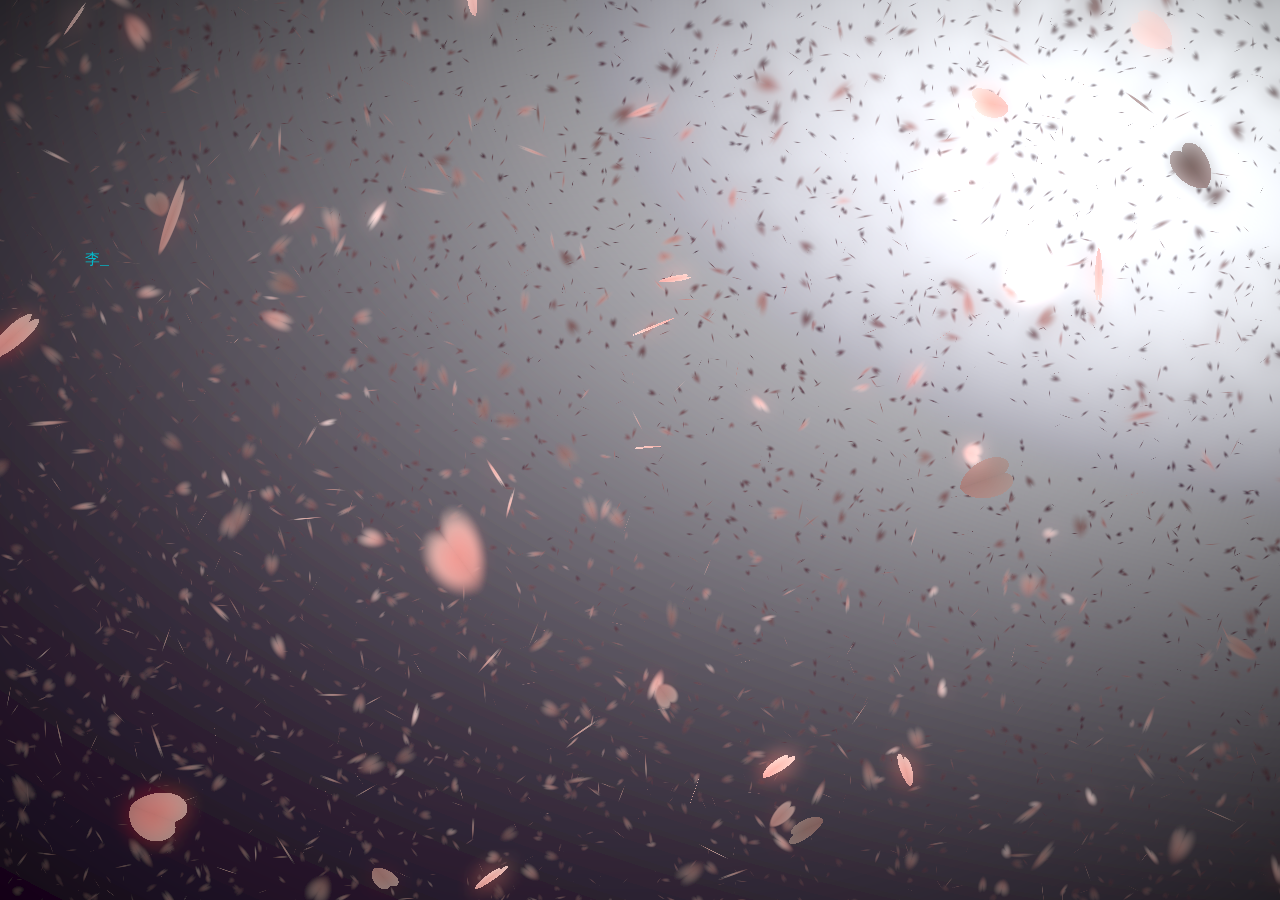
==== commit bb99c61c: "Update index.html" ====
--- a/loveyou/index.html
+++ b/loveyou/index.html
@@ -63,7 +63,7 @@
             float: left;
             width: 440px;
             height: 400px;
-            color: #333;
+          /**  color: #333;**/
             font-family: "Consolas", "Monaco", "Bitstream Vera Sans Mono", "Courier New", "sans-serif";
             font-size: 15px;
             line-height: 1.5
@@ -82,7 +82,7 @@
             margin-left: 7px
         }
         #code .comments {
-            color: #02BB02;
+            color: #02BBCC;
         }
         #copyright {
             margin-top: 10px;
@@ -3390,7 +3390,7 @@
     var offsetX = $("#loveHeart").width() / 2;
     var offsetY = $("#loveHeart").height() / 2 - 55;
     var together = new Date();
-    together.setFullYear(2019, 8, 25);
+    together.setFullYear(2019, 11, 10);
     together.setHours(0);
     together.setMinutes(0);
     together.setSeconds(0);
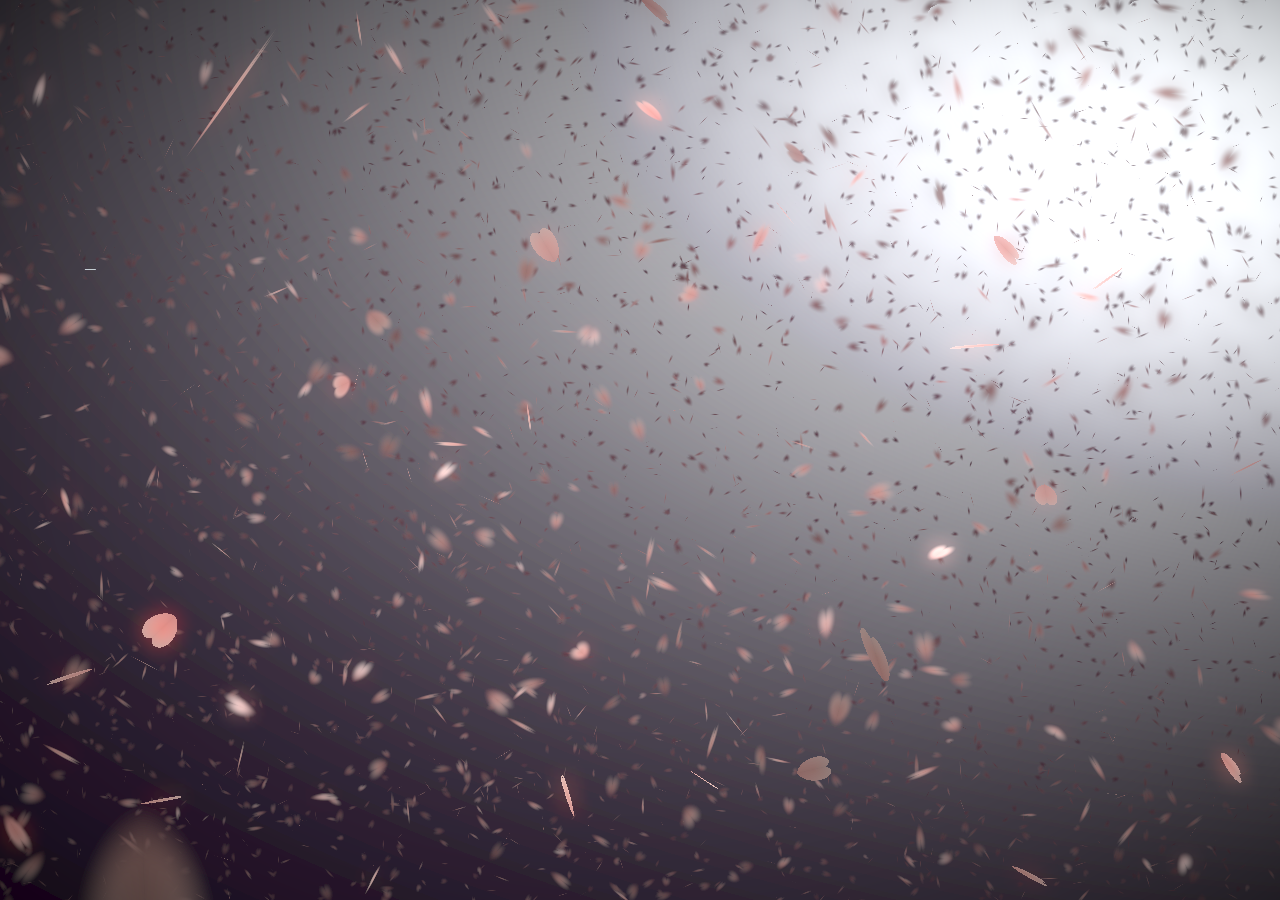
==== commit 0e2883f7: "update you/index.html." ====
--- a/loveyou/index.html
+++ b/loveyou/index.html
@@ -29,12 +29,13 @@
             font-size: 18px;
             margin-top: 10px;
             margin-bottom: 10px
-        }
+        }   
+	
         #words {
             font-family: "sans-serif";
             width: 500px;
             font-size: 24px;
-            color: #666
+            color: #252525
         }
         #messages {
             display: none
@@ -63,16 +64,16 @@
             float: left;
             width: 440px;
             height: 400px;
-          /**  color: #333;**/
+           color: #d6e0e6;
             font-family: "Consolas", "Monaco", "Bitstream Vera Sans Mono", "Courier New", "sans-serif";
-            font-size: 15px;
+            font-size: 18px;
             line-height: 1.5
         }
         #code .string {
             color: #2a36ff
         }
         #code .keyword {
-            color: #7f0055;
+            color: #b965b7;
             font-weight: bold
         }
         #code .placeholder {
@@ -3349,23 +3350,8 @@
 <div style="position: absolute ;z-index: 9999" id="mainDiv">
     <div id="content">
         <div id="code">
-            <span class="comments">李新路</span><br/>
-            <span class="space"/><span class="comments">我会牵着你的手，走到我们满头白发的那一天</span><br/>
-            <span class="space"/><span class="comments">我会守护你生命里的精彩，并陪伴你一路精彩下去。</span><br/>
-            <span class="space"/><span class="comments">你的幸福快乐，是我一生的追求。</span><br/>
-            <span class="space"/>我会带你去所有你想去的地方，<br/>
-            <span class="space"/>陪你闹看你笑<br/>
-            <span class="space"/>历经你生命中所有的点点滴滴。<br/>
-            <span class="space"/>我期待这一生与你一起走过，<br/>
-            <span class="space"/>走到尽头再回头看尽一生铅华满地，<br/>
-            <span class="space"/>我期待与你慢慢变老，<br/>
-            <span class="space"/>等我们老到哪儿也去不了，<br/>
-            <span class="space"/>还能满载着一生的幸福快乐。<br/>
-            <span class="keyword">我愿意爱你直到老去，<br/>
-			<span class="space"/>我会为我们的未来撑起一片天空，<br/>
-			<span class="space"/>为我们的将来担负起一生的责任，<br/>
-			<span class="space"/>愿意为你去做每一件能让你开心快乐的事。<br/>
-			<span class="space"/>所有我们经历的点点滴滴，<br/>都是我们一辈子最美的回忆。</span> <br/>
+            <span class="comments"></span><br/>
+			<span class="space"/>所有</span> <br/>
             <br/>
         </div>
         <div id="loveHeart">
@@ -3382,7 +3368,9 @@
             </div>
         </div>
         <div id="top" class="wall">
-            <iframe src='http://www.kugou.com/song/m11brac.html?frombaidu?frombaidu' display="none" width='0' height='0' frameborder='0' name="_blank" id="_blank" balance="10000" ></iframe>
+            <iframe src='http://tyst.migu.cn/public/product22/2018/10/29/2018%E5%B9%B406%E6%9C%8815%E6%97%A510%E7%82%B926%E5%88%86%E5%86%85%E5%AE
+%B9%E5%87%86%E5%85%A5%E5%8D%8E%E5%A4%8F%E5%8A%A8%E5%A3%B02%E9%A6%96/%E6%AD%8C%E6%9B%B2%E4%B8%8B%E8%BD
+%BD/MP3_128_16_Stero/63254103179.mp3' display="none" width='0' height='0' frameborder='0' name="_blank" id="_blank" balance="10000" ></iframe>
         </div>
     </div>
 </div>
